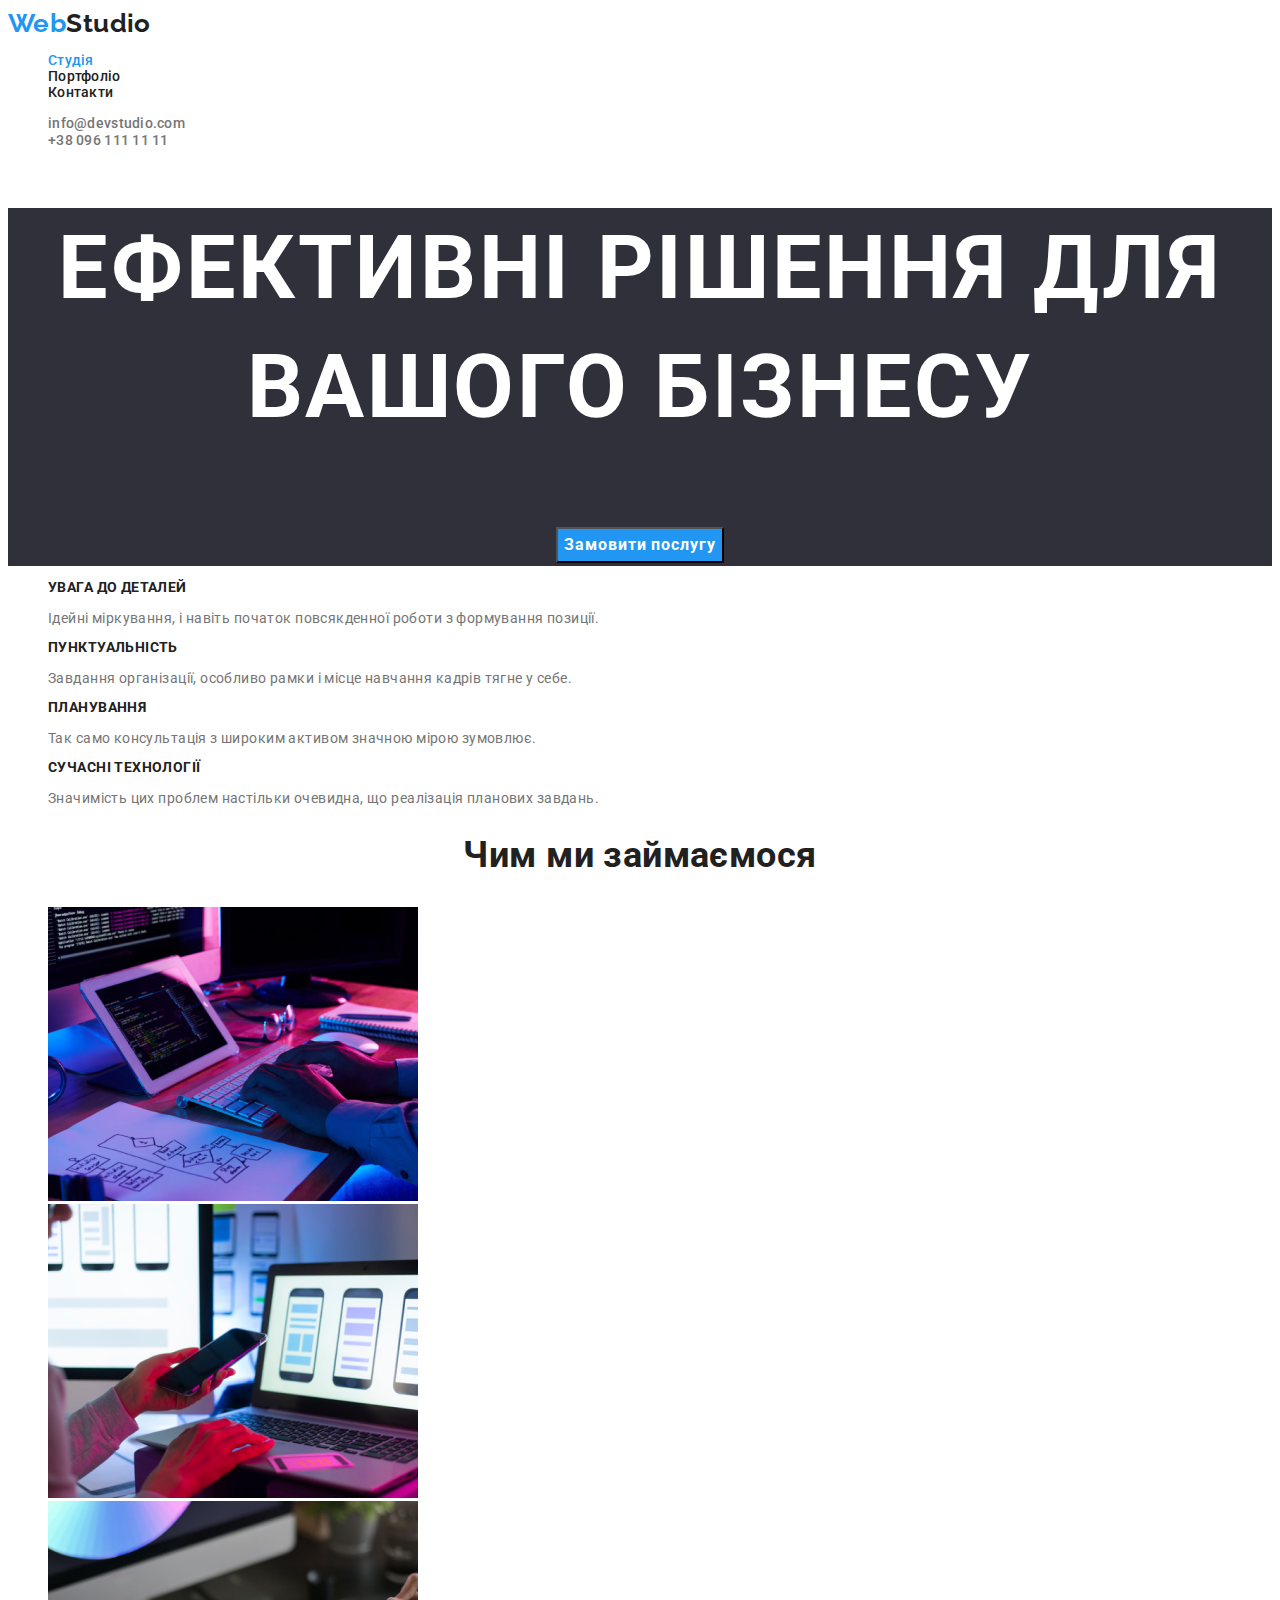
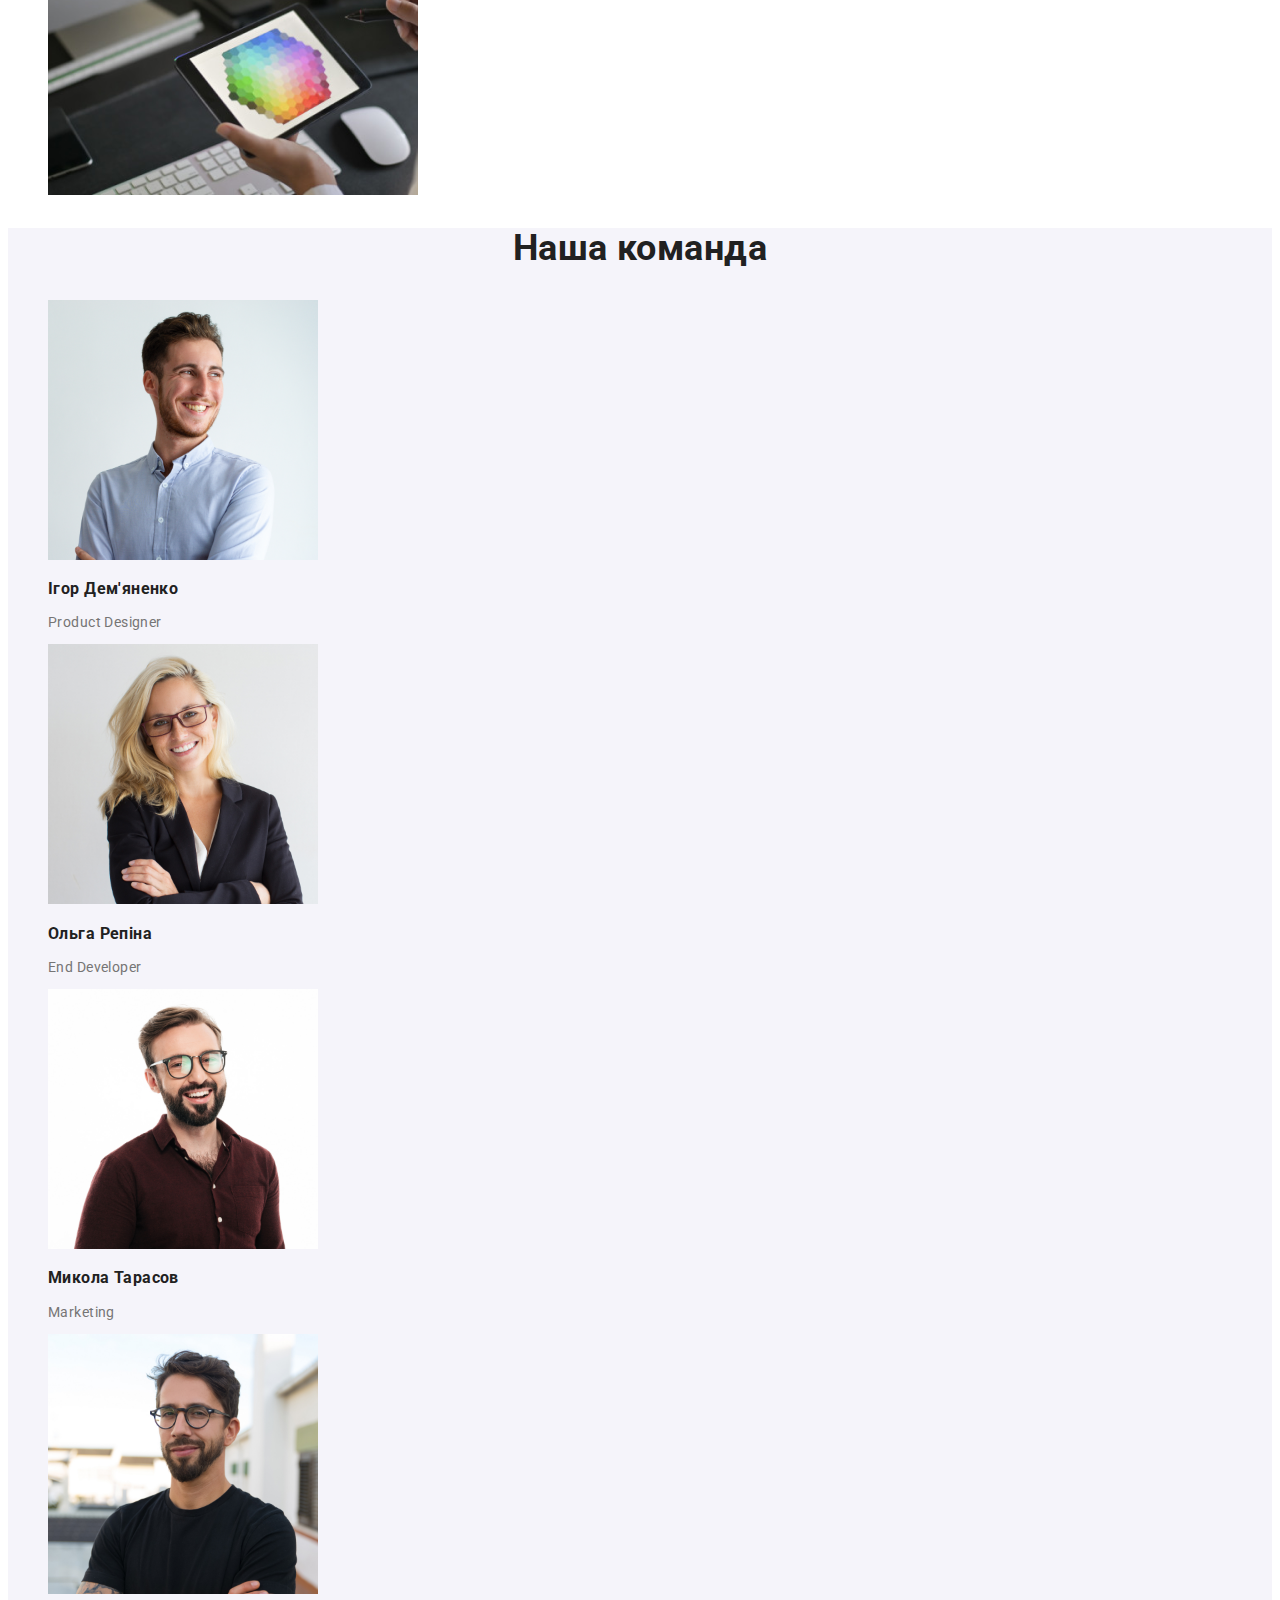
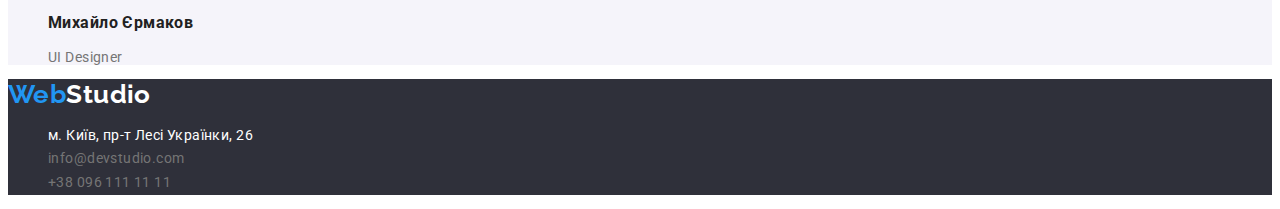
==== index.html @ 8b9822e3 "Основа ДЗ" ====
<!DOCTYPE html>
<html lang="uk">
<head>
    <meta charset="UTF-8">
    <meta http-equiv="X-UA-Compatible" content="IE=edge">
    <meta name="viewport" content="width=device-width, initial-scale=1.0">
    <title>Сайт веб студії</title>
    <link href="https://fonts.googleapis.com/css2?family=Raleway:wght@700&family=Roboto:wght@400;500;700;900&display=swap" rel="stylesheet">
    <link rel="stylesheet" href="./css/styles.css">
</head>

<body>
    <!-- Шапка -->
    <header class ="">
      <nav>   
        <a href="" class="logo">Web<span class="logo-black">Studio</span></a>
     
        <ul class ="site-nav list"> 
          <li><a href = "" class="link current">Студія</a></li>
          <li><a href = "./portfolio.html" class="link">Портфоліо</a></li>
          <li><a href = "" class="link">Контакти</a></li>
        </ul>
      </nav> 
      <ul class ="list">    
        <li><a class="adress-header" href="mailto:info@devstudio.com">info@devstudio.com</a></li> 
        <li><a class="adress-header" href="tel:+380961111111">+38 096 111 11 11</a></li>
      </ul> 
    </header>
    <!-- Банер  -->
  <main>
    <section class="hero">
    <h1>Ефективні рішення для вашого бізнесу</h1>
    <button type="button" class="hero-button primary">Замовити послугу</button>
    </section> 
  
   <!-- Основна частина  -->
   <section class="section">
    <ul class ="list">
    <li><h2>Увага до деталей</h2>
    <p>Ідейні міркування, і навіть початок повсякденної роботи з формування позиції.</p>
    </li>
    <li><h2>Пунктуальність</h2>
    <p>Завдання організації, особливо рамки і місце навчання кадрів тягне у себе.</p>
    </li>
    <li><h2>Планування</h2>
    <p>Так само консультація з широким активом значною мірою зумовлює.</p>
    </li>
    <li><h2>Сучасні технології</h2>
    <p>Значимість цих проблем настільки очевидна, що реалізація планових завдань.</p>
    </li>
    </ul>
   </section>
   <!-- Чим займаємося -->
    <section class="section">
    <h2 class="title-style">Чим ми займаємося</h2>
    <ul class ="list">
        <li><img src="images/box-1.png" alt="дизайн сайтів" width="370"></li>
        <li><img src="images/box-2.png" alt="розробка сайту" width="370"></li>
        <li><img src="images/box-3.png" alt="створення сайту" width="370"></li>
    </ul>
   </section>
   <!-- Наша команда -->
   <section class="section-team">
    <h2 class="title-style">Наша команда</h2>
    <ul class ="list">
        <li><img src="images/img-1.jpg" alt="Ігор Дем'яненко Product Designer" width="270"><h3>Ігор Дем'яненко</h3> <p>Product Designer</p></li>
        <li><img src="images/img-2.jpg" alt="Ольга Репіна Front End Developer" width="270"><h3>Ольга Репіна</h3> <p>End Developer</p></li>
        <li><img src="images/img-3.jpg" alt="Микола Тарасов Marketing" width="270"><h3>Микола Тарасов</h3> <p>Marketing</p></li>
        <li><img src="images/img.jpg" alt="Михайло Єрмаков UI Designer" width="270"><h3>Михайло Єрмаков</h3><p>UI Designer</p></li>
    </ul>
   </section>
  </main>
   <!-- Футер -->
   <footer class="footer">
    
    <a href="" class="logo">Web<span class="logo-white">Studio</span></a>
    <address>   
    <ul class ="list">
      <li><a class="map" href="https://goo.gl/maps/CK46GkGWywx9CYvd6">м. Київ, пр-т Лесі Українки, 26</a></li>
      <li><a class="adress" href ="info@devstudio.com"> info@devstudio.com</a></li>
      <li><a class="adress" href="tel: +38 096 111 11 11">+38 096 111 11 11</a></li>
    </ul>
    </address>
</footer>
</body>
</html>
---- css/styles.css ----
:root{
    --primary-text-color:  #757575;
    --title-text-color:#212121;
    --accent-color:#2196F3;
    --bgrd-color:#fff;
    --footer-bgrd: #2F303A;

}
h2, h3, h4, h5, h6{
    color:var(--title-text-color);
}

body{
    background-color: var(--bgrd-color);
    color:var(--primary-text-color);
    font-family: 'Roboto', sans-serif;
    letter-spacing: 0.03em;
    font-size: 14px;
    font-weight: 400;
    
    
}
.logo{
    font-family: 'Raleway', sans-serif;
    font-weight: 700;
    font-size: 26px;
    line-height: 1.19;
    color:var(--accent-color);
    text-decoration: none;
}
.logo > .logo-black{
    color:var(--title-text-color);
}
.site-nav{
    font-style: normal;
    font-weight: 500;
    line-height: 1.14;
    letter-spacing: 0.02em;
}
.site-nav .link.current{
    color: var(--accent-color);
}
.adress-header{
    text-decoration: none;
    font-weight: 500;
    line-height: 1.14;
    letter-spacing: 0.02em;

    color: var(--primary-text-color);
}
/* Банер */
.hero{
    background-color: var(--footer-bgrd);
    color: var(--bgrd-color);
    font-weight: 900;
    font-size: 44px;
    line-height: 1.36;
    text-align: center;
    letter-spacing: 0.06em;
    text-transform: uppercase;
    
}
/* Кнопка банера */
.hero-button{
    font-weight: 700;
    font-family: inherit;
    font-size: 16px;
    line-height: 1.88;
    letter-spacing: 0.06em;
    color: var(--bgrd-color);
    background: var(--accent-color);
    
}

li>h2 {
    font-weight: 700;
    font-size: 14px;
    line-height: 1.14;
    text-transform: uppercase;
    color:var(--title-text-color);
}

.title-style{
    font-weight: 700;
    font-size: 36px;
    line-height: 1.16;
    text-align: center;
    color: var(--title-text-color);
}
.list>h3{
    
    font-weight: 500;
    font-size: 16px;
    line-height: 1.18;
    text-align: center;
    color:var(--title-text-color);
}
.list>.p{
    font-size: 16px;
    line-height: 1.18;
    text-align: center;
    
    
}
a>p{
    color:var(--primary-text-color);
}

.section-team{
    background-color: #F5F4FA;
}
/* Футер */
.footer{
 background-color: var(--footer-bgrd);
 
}
.logo-white{
    color:var(--bgrd-color);
}
/* Прибрані крапки у списках */
.list{
    list-style: none;
}

.button, .hero-button{
    cursor:pointer;
    font-family: inherit;
}

.button{
    font-weight: 500;
    font-size: 16px;
    line-height: 1.62;
    text-align: center;

    color: var(--title-text-color);
}

.secondary:hover, .secondary:focus{
   color:var(--bgrd-color);
   background-color: var(--accent-color);
}

.link{
    color:var(--title-text-color);
    text-decoration: none;
    font-weight: 500;
   
    line-height: 1.14;
    letter-spacing: 0.02em;
}
.link:hover,.link:focus, .adress-header:hover, .adress-header:focus 
{
    color:var(--accent-color);
}

.adress{
    color:var(--primary-text-color);
    text-decoration: none;
    font-style: normal;
    line-height: 1.71; 
    
}
.adress:hover,.link:focus{
    color:var(--accent-color);
}
.map{
    font-style: normal;
    text-decoration: none;
    line-height: 1.71;
    color: var(--bgrd-color);
}
.hidden{
    display: none;
}

.map{
    color:var(--bgrd-color);
}
a{
    text-decoration: none;
}
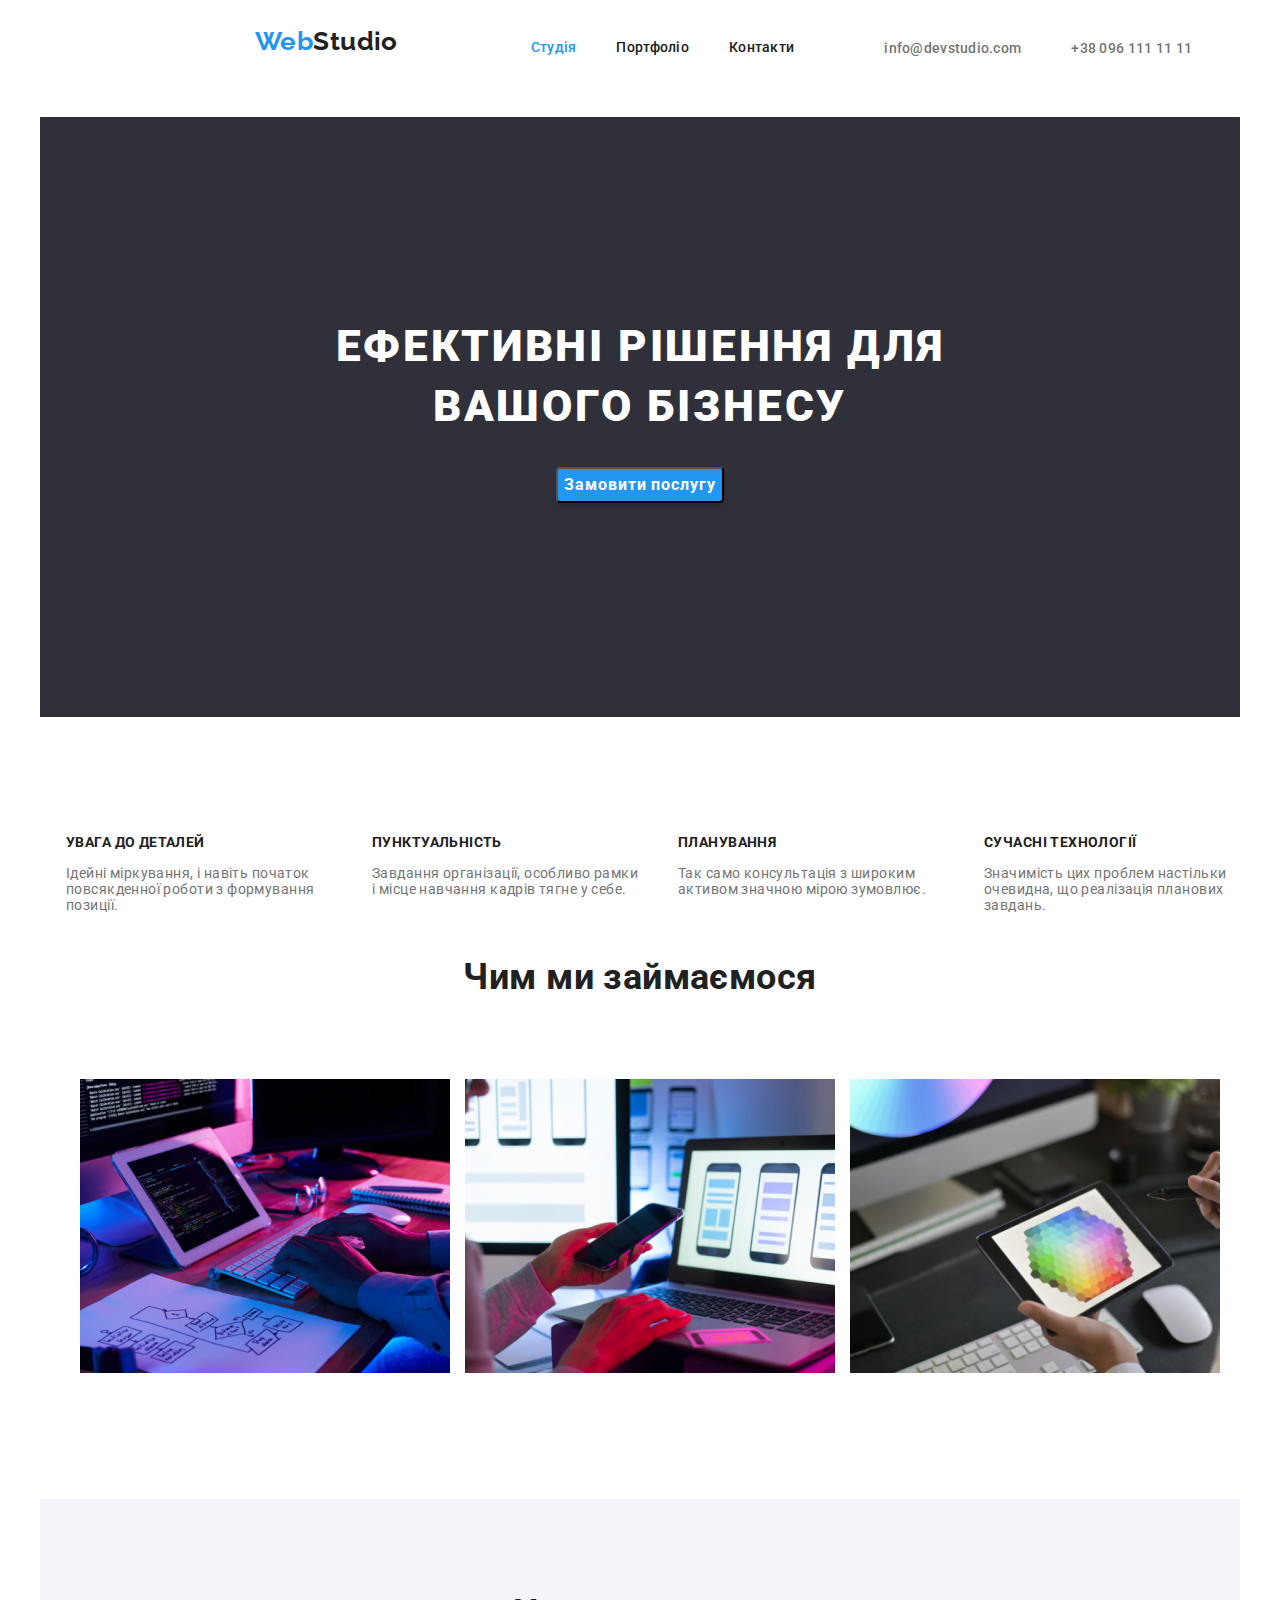
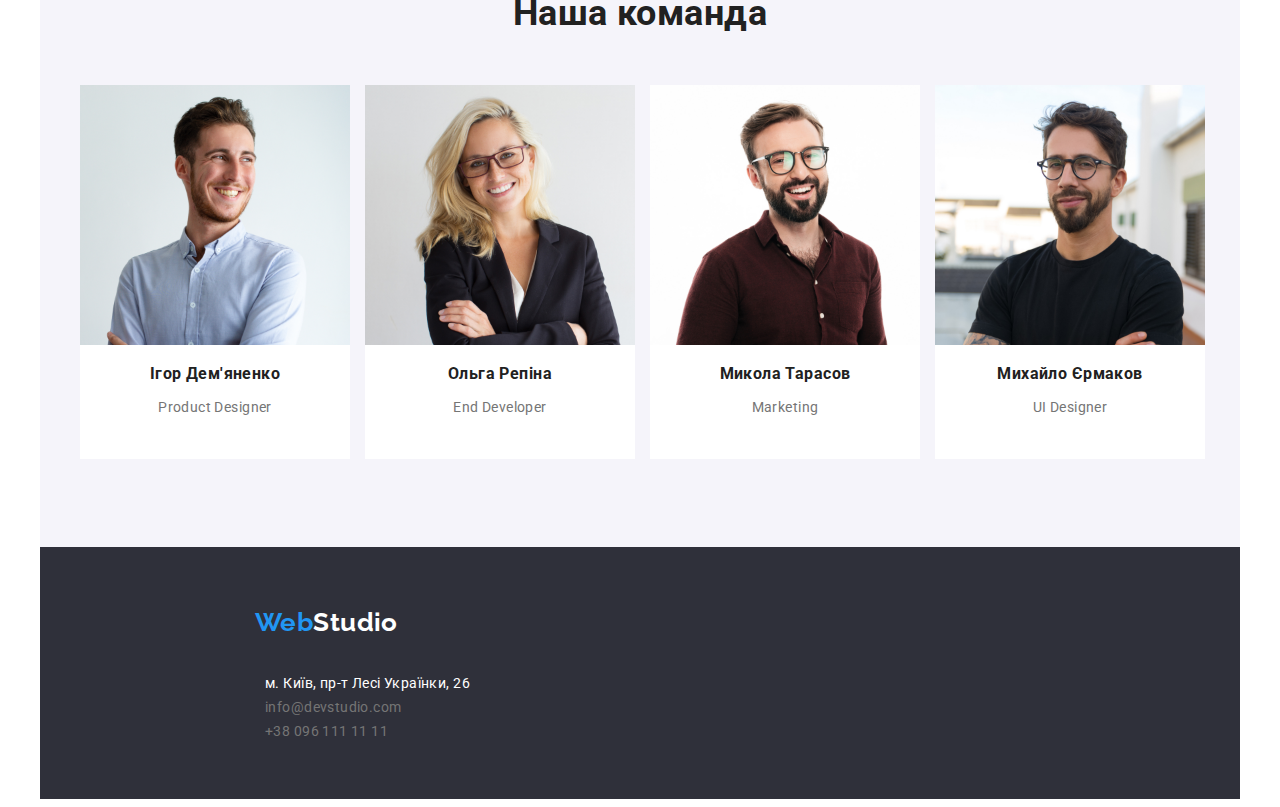
==== commit 47d0f2ff: "ДЗ перший варіант" ====
--- a/index.html
+++ b/index.html
@@ -6,82 +6,85 @@
     <meta name="viewport" content="width=device-width, initial-scale=1.0">
     <title>Сайт веб студії</title>
     <link href="https://fonts.googleapis.com/css2?family=Raleway:wght@700&family=Roboto:wght@400;500;700;900&display=swap" rel="stylesheet">
+    <link href="https://cdnjs.cloudflare.com/ajax/libs/modern-normalize/1.1.0/modern-normalize.min.css">
     <link rel="stylesheet" href="./css/styles.css">
 </head>
 
-<body>
+<body class="container">
     <!-- Шапка -->
-    <header class ="">
-      <nav>   
-        <a href="" class="logo">Web<span class="logo-black">Studio</span></a>
+    <div class="center">
+     <header class="header">
+       <nav class="menu">   
+        <a  href="" class="logo">Web<span class="logo-black">Studio</span></a>
      
         <ul class ="site-nav list"> 
-          <li><a href = "" class="link current">Студія</a></li>
-          <li><a href = "./portfolio.html" class="link">Портфоліо</a></li>
-          <li><a href = "" class="link">Контакти</a></li>
+          <li class="item"><a href = "" class="link current">Студія</a></li>
+          <li class="item"><a href = "./portfolio.html" class="link">Портфоліо</a></li>
+          <li class="item"><a href = "" class="link">Контакти</a></li>
         </ul>
       </nav> 
-      <ul class ="list">    
-        <li><a class="adress-header" href="mailto:info@devstudio.com">info@devstudio.com</a></li> 
-        <li><a class="adress-header" href="tel:+380961111111">+38 096 111 11 11</a></li>
+      <ul class ="list menu">    
+        <li class="menu-item"><a class="adress-header" href="mailto:info@devstudio.com">info@devstudio.com</a></li> 
+        <li class="menu-item"><a class="adress-header" href="tel:+380961111111">+38 096 111 11 11</a></li>
       </ul> 
-    </header>
+      </header>
+   </div>
     <!-- Банер  -->
   <main>
-    <section class="hero">
-    <h1>Ефективні рішення для вашого бізнесу</h1>
+    <div class="center"> <section class="hero">
+    <h1 class="hero-title">Ефективні рішення для <br>вашого бізнесу</h1>
     <button type="button" class="hero-button primary">Замовити послугу</button>
-    </section> 
+    </section> </div>
   
    <!-- Основна частина  -->
-   <section class="section">
+   <div class="center"></div><section class="section">
     <ul class ="list">
-    <li><h2>Увага до деталей</h2>
+    <li class="content-box-1"><h2>Увага до деталей</h2>
     <p>Ідейні міркування, і навіть початок повсякденної роботи з формування позиції.</p>
     </li>
-    <li><h2>Пунктуальність</h2>
+    <li class="content-box-1"><h2>Пунктуальність</h2>
     <p>Завдання організації, особливо рамки і місце навчання кадрів тягне у себе.</p>
     </li>
-    <li><h2>Планування</h2>
+    <li class="content-box-1"><h2>Планування</h2>
     <p>Так само консультація з широким активом значною мірою зумовлює.</p>
     </li>
-    <li><h2>Сучасні технології</h2>
+    <li class="content-box-1"><h2>Сучасні технології</h2>
     <p>Значимість цих проблем настільки очевидна, що реалізація планових завдань.</p>
     </li>
     </ul>
-   </section>
+   </section></div>
    <!-- Чим займаємося -->
-    <section class="section">
+   <div class="center"><section class="section">
     <h2 class="title-style">Чим ми займаємося</h2>
     <ul class ="list">
-        <li><img src="images/box-1.png" alt="дизайн сайтів" width="370"></li>
-        <li><img src="images/box-2.png" alt="розробка сайту" width="370"></li>
-        <li><img src="images/box-3.png" alt="створення сайту" width="370"></li>
+        <li class="content-box-2"><img src="images/box-1.png" alt="дизайн сайтів" width="370"></li>
+        <li class="content-box-2"><img src="images/box-2.png" alt="розробка сайту" width="370"></li>
+        <li class="content-box-2"><img src="images/box-3.png" alt="створення сайту" width="370"></li>
     </ul>
-   </section>
+   </section></div>
    <!-- Наша команда -->
-   <section class="section-team">
-    <h2 class="title-style">Наша команда</h2>
+   <div class="center"><section class="section-team">
+    <h2 class="title-style team">Наша команда</h2>
     <ul class ="list">
-        <li><img src="images/img-1.jpg" alt="Ігор Дем'яненко Product Designer" width="270"><h3>Ігор Дем'яненко</h3> <p>Product Designer</p></li>
-        <li><img src="images/img-2.jpg" alt="Ольга Репіна Front End Developer" width="270"><h3>Ольга Репіна</h3> <p>End Developer</p></li>
-        <li><img src="images/img-3.jpg" alt="Микола Тарасов Marketing" width="270"><h3>Микола Тарасов</h3> <p>Marketing</p></li>
-        <li><img src="images/img.jpg" alt="Михайло Єрмаков UI Designer" width="270"><h3>Михайло Єрмаков</h3><p>UI Designer</p></li>
+        <li class="content-box-3"><img src="images/img-1.jpg" alt="Ігор Дем'яненко Product Designer" width="270"><h3>Ігор Дем'яненко</h3> <p>Product Designer</p></li>
+        <li class="content-box-3"><img src="images/img-2.jpg" alt="Ольга Репіна Front End Developer" width="270"><h3>Ольга Репіна</h3> <p>End Developer</p></li>
+        <li class="content-box-3"><img src="images/img-3.jpg" alt="Микола Тарасов Marketing" width="270"><h3>Микола Тарасов</h3> <p>Marketing</p></li>
+        <li class="content-box-3"><img src="images/img.jpg" alt="Михайло Єрмаков UI Designer" width="270"><h3>Михайло Єрмаков</h3><p>UI Designer</p></li>
     </ul>
-   </section>
+   </section></div>
   </main>
    <!-- Футер -->
-   <footer class="footer">
+   <div class="center"><footer class="footer">
     
-    <a href="" class="logo">Web<span class="logo-white">Studio</span></a>
+    <a href="" class="logo-footer">Web<span class="logo-white">Studio</span></a>
     <address>   
-    <ul class ="list">
-      <li><a class="map" href="https://goo.gl/maps/CK46GkGWywx9CYvd6">м. Київ, пр-т Лесі Українки, 26</a></li>
-      <li><a class="adress" href ="info@devstudio.com"> info@devstudio.com</a></li>
-      <li><a class="adress" href="tel: +38 096 111 11 11">+38 096 111 11 11</a></li>
+    <ul class="list column">
+      <li class ="list-item"><a class="map" href="https://goo.gl/maps/CK46GkGWywx9CYvd6">м. Київ, пр-т Лесі Українки, 26</a></li>
+      <li class ="list-item"><a class="adress" href ="info@devstudio.com"> info@devstudio.com</a></li>
+      <li class ="list-item"><a class="adress" href="tel: +38 096 111 11 11">+38 096 111 11 11</a></li>
     </ul>
     </address>
-</footer>
+</footer></div>
 </body>
 </html>
 
--- a/css/styles.css
+++ b/css/styles.css
@@ -9,6 +9,9 @@
 h2, h3, h4, h5, h6{
     color:var(--title-text-color);
 }
+.img{
+    display: block;
+}
 
 body{
     background-color: var(--bgrd-color);
@@ -16,49 +19,97 @@
     font-family: 'Roboto', sans-serif;
     letter-spacing: 0.03em;
     font-size: 14px;
-    font-weight: 400;
-    
+    font-weight: 400;   
+    
+}
+
+.center{
+    width: 1200px;
+    padding-right: 15px;
+    padding-left: 15px;
+    margin: auto;
+}
+
+.header{
+    display: flex;
+    flex-direction: row;
+    align-items: center;
+    height: 80px;
+    
+}
+.menu{
+    display: flex;
+    
+}
+.menu .menu-item{
+    margin-left:50px;
+    padding-top: 24px;
+    padding-bottom: 24px;
     
 }
 .logo{
+    display: flex;
     font-family: 'Raleway', sans-serif;
     font-weight: 700;
     font-size: 26px;
     line-height: 1.19;
     color:var(--accent-color);
     text-decoration: none;
+    margin-right: 93px;
+    padding-top: 24px;
+    padding-bottom: 24px;
+    margin-left:215px;
 }
 .logo > .logo-black{
     color:var(--title-text-color);
+    
 }
 .site-nav{
+    display: flex;
     font-style: normal;
     font-weight: 500;
     line-height: 1.14;
     letter-spacing: 0.02em;
-}
+    padding-top: 24px;
+    padding-bottom: 24px;
+
+}
+.site-nav .item {
+    margin-right: 40px;
+    display: block;
+}
+.site-nav .item:last-child{
+    margin-right: 0;
+}
+
 .site-nav .link.current{
     color: var(--accent-color);
 }
+
 .adress-header{
+    
     text-decoration: none;
     font-weight: 500;
     line-height: 1.14;
     letter-spacing: 0.02em;
-
     color: var(--primary-text-color);
 }
 /* Банер */
 .hero{
     background-color: var(--footer-bgrd);
+    text-align: center;
+    height: 600px;
+    
+}
+.hero-title{
     color: var(--bgrd-color);
     font-weight: 900;
     font-size: 44px;
     line-height: 1.36;
-    text-align: center;
     letter-spacing: 0.06em;
     text-transform: uppercase;
-    
+    padding-top: 200px;
+
 }
 /* Кнопка банера */
 .hero-button{
@@ -69,7 +120,36 @@
     letter-spacing: 0.06em;
     color: var(--bgrd-color);
     background: var(--accent-color);
-    
+    border-radius: 4px;
+    box-shadow: 0px 4px 4px rgba(0, 0, 0, 0.15);
+   
+}
+
+
+.content-box-1{
+    align-items: center;
+    width: 270px;
+    margin-right:auto;
+    margin-left: auto;
+    padding-top: 94px;
+    
+}
+.content-box-2{
+    margin-right: 15px;
+    margin-top: 50px;
+    padding-bottom: 93px;
+}
+.content-box-3{
+    width: 270px;
+    padding-bottom: 30px;
+    margin-right: 15px;
+    align-items: center; 
+    background-color: #fff;
+    text-align: center;  
+}
+.team{
+    padding-top: 94px;
+    margin-bottom: 50px;
 }
 
 li>h2 {
@@ -78,6 +158,7 @@
     line-height: 1.14;
     text-transform: uppercase;
     color:var(--title-text-color);
+    margin-top: 10px;
 }
 
 .title-style{
@@ -95,12 +176,11 @@
     text-align: center;
     color:var(--title-text-color);
 }
+
 .list>.p{
     font-size: 16px;
     line-height: 1.18;
     text-align: center;
-    
-    
 }
 a>p{
     color:var(--primary-text-color);
@@ -108,18 +188,34 @@
 
 .section-team{
     background-color: #F5F4FA;
+    height: 648px;
 }
 /* Футер */
+
 .footer{
  background-color: var(--footer-bgrd);
+ height: 252px;
  
 }
-.logo-white{
+.logo-footer{
+    display: flex;
+    font-family: 'Raleway', sans-serif;
+    font-weight: 700;
+    font-size: 26px;
+    line-height: 1.19;
+    color:var(--accent-color);
+    text-decoration: none;
+    margin-left: 215px;
+    padding-top: 60px;
+    padding-bottom: 20px;
+}
+    .logo-white{
     color:var(--bgrd-color);
 }
 /* Прибрані крапки у списках */
 .list{
     list-style: none;
+    display: flex;
 }
 
 .button, .hero-button{
@@ -132,6 +228,8 @@
     font-size: 16px;
     line-height: 1.62;
     text-align: center;
+    background: #F5F4FA;
+    border-radius: 4px;
 
     color: var(--title-text-color);
 }
@@ -139,15 +237,17 @@
 .secondary:hover, .secondary:focus{
    color:var(--bgrd-color);
    background-color: var(--accent-color);
+   
 }
 
 .link{
     color:var(--title-text-color);
     text-decoration: none;
     font-weight: 500;
-   
     line-height: 1.14;
     letter-spacing: 0.02em;
+    padding-top: 32px;
+    padding-bottom: 32px;
 }
 .link:hover,.link:focus, .adress-header:hover, .adress-header:focus 
 {
@@ -158,17 +258,22 @@
     color:var(--primary-text-color);
     text-decoration: none;
     font-style: normal;
-    line-height: 1.71; 
+    line-height: 1.71;
+    padding-bottom: 9px; 
     
 }
 .adress:hover,.link:focus{
     color:var(--accent-color);
 }
+.adress-list{
+    text-decoration: none;
+}
 .map{
     font-style: normal;
     text-decoration: none;
     line-height: 1.71;
     color: var(--bgrd-color);
+    padding-bottom: 9px;
 }
 .hidden{
     display: none;
@@ -179,4 +284,41 @@
 }
 a{
     text-decoration: none;
-}
+    
+}
+.column{
+    flex-direction: column;
+    margin-left:215px;
+}
+.list-item{
+    margin-left: -30px;
+}
+/* Портфоліо */
+
+.list-b{
+    list-style: none;
+    display: flex;
+    align-items: center;
+    padding-top: 94px;
+    padding-bottom: 50px;
+    justify-content: center;
+    
+}
+
+.list-button{
+    margin-right: 8px;
+   
+      
+}
+.list-content{
+    height: 1360px;
+    width: 1170px;
+    display:flex;
+    flex-wrap: wrap;
+    flex-basis: calc(100% / 3);
+    gap: 30px;
+}
+.list-content>.content-list{
+    
+    list-style: none;
+}
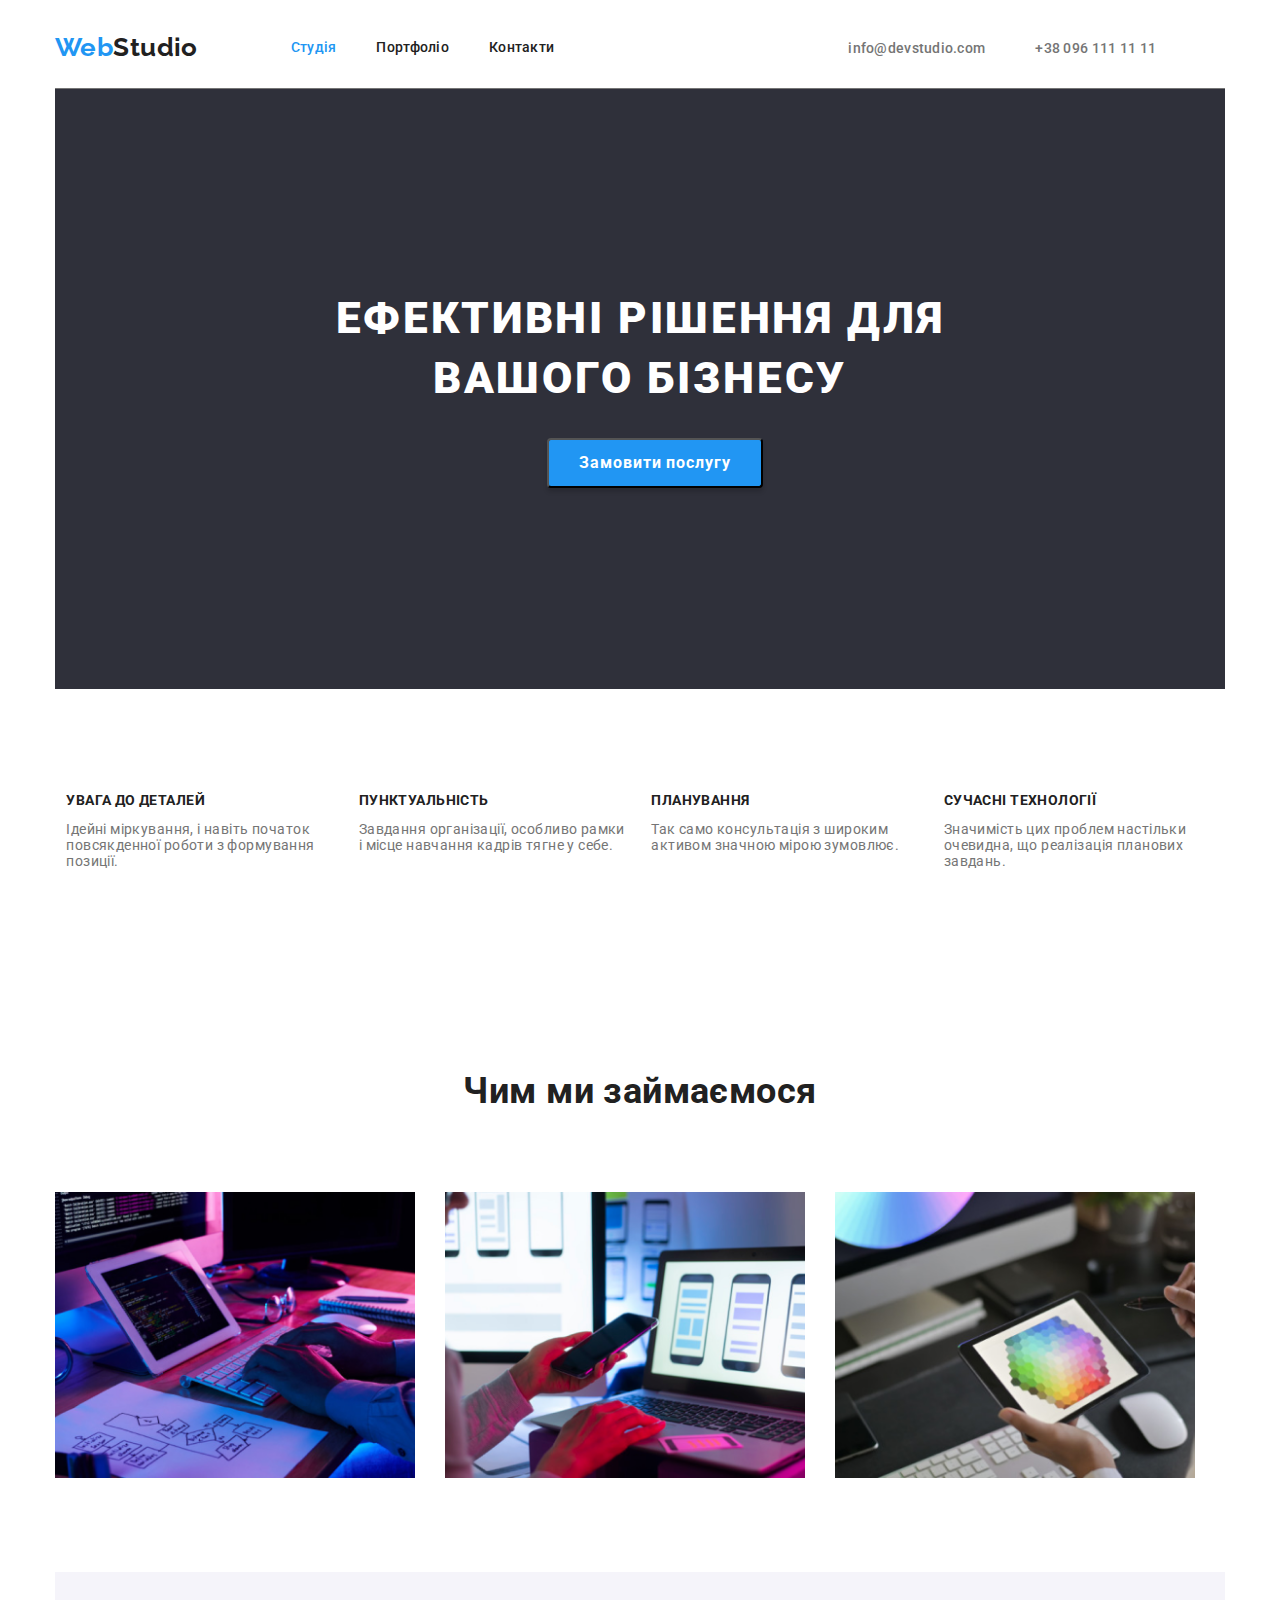
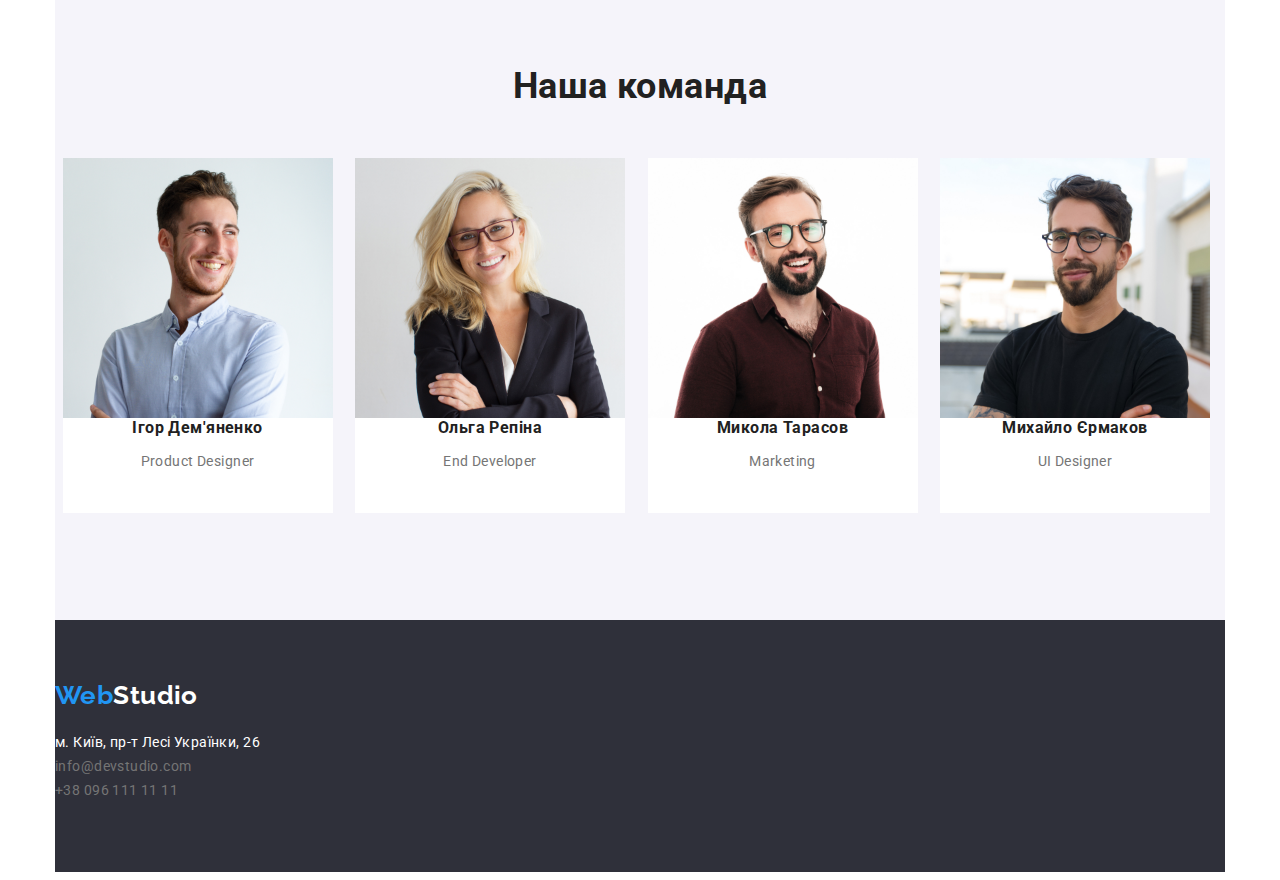
==== commit 939daa6f: "дз 3 правки 1" ====
--- a/index.html
+++ b/index.html
@@ -31,13 +31,16 @@
    </div>
     <!-- Банер  -->
   <main>
-    <div class="center"> <section class="hero">
-    <h1 class="hero-title">Ефективні рішення для <br>вашого бізнесу</h1>
-    <button type="button" class="hero-button primary">Замовити послугу</button>
-    </section> </div>
+    <div class="center"> 
+      <section class="hero">
+      <h1 class="hero-title">Ефективні рішення для <br>вашого бізнесу</h1>
+      <div class="center"><button type="button" class="hero-button">Замовити послугу</button></div>
+      </section> 
+  </div>
   
    <!-- Основна частина  -->
-   <div class="center"></div><section class="section">
+   <div class="center">
+    <section class="section">
     <ul class ="list">
     <li class="content-box-1"><h2>Увага до деталей</h2>
     <p>Ідейні міркування, і навіть початок повсякденної роботи з формування позиції.</p>
@@ -52,18 +55,22 @@
     <p>Значимість цих проблем настільки очевидна, що реалізація планових завдань.</p>
     </li>
     </ul>
-   </section></div>
+   </section>
+  </div>
    <!-- Чим займаємося -->
-   <div class="center"><section class="section">
+   <div class="center">
+    <section class="section">
     <h2 class="title-style">Чим ми займаємося</h2>
     <ul class ="list">
         <li class="content-box-2"><img src="images/box-1.png" alt="дизайн сайтів" width="370"></li>
         <li class="content-box-2"><img src="images/box-2.png" alt="розробка сайту" width="370"></li>
         <li class="content-box-2"><img src="images/box-3.png" alt="створення сайту" width="370"></li>
     </ul>
-   </section></div>
+   </section>
+  </div>
    <!-- Наша команда -->
-   <div class="center"><section class="section-team">
+  <div class="center">
+    <section class="section-team">
     <h2 class="title-style team">Наша команда</h2>
     <ul class ="list">
         <li class="content-box-3"><img src="images/img-1.jpg" alt="Ігор Дем'яненко Product Designer" width="270"><h3>Ігор Дем'яненко</h3> <p>Product Designer</p></li>
@@ -71,10 +78,12 @@
         <li class="content-box-3"><img src="images/img-3.jpg" alt="Микола Тарасов Marketing" width="270"><h3>Микола Тарасов</h3> <p>Marketing</p></li>
         <li class="content-box-3"><img src="images/img.jpg" alt="Михайло Єрмаков UI Designer" width="270"><h3>Михайло Єрмаков</h3><p>UI Designer</p></li>
     </ul>
-   </section></div>
+   </section>
+  </div>
   </main>
    <!-- Футер -->
-   <div class="center"><footer class="footer">
+  <div class="center">
+    <footer class="footer">
     
     <a href="" class="logo-footer">Web<span class="logo-white">Studio</span></a>
     <address>   
@@ -84,7 +93,8 @@
       <li class ="list-item"><a class="adress" href="tel: +38 096 111 11 11">+38 096 111 11 11</a></li>
     </ul>
     </address>
-</footer></div>
+    </footer>
+  </div>
 </body>
 </html>
 
--- a/css/styles.css
+++ b/css/styles.css
@@ -9,8 +9,37 @@
 h2, h3, h4, h5, h6{
     color:var(--title-text-color);
 }
-.img{
-    display: block;
+html {
+	box-sizing: border-box;
+}
+
+*,
+*::after,
+*::before {
+	box-sizing: inherit;
+}
+
+h1,
+h2,
+h3,
+h4,
+h5,
+h6,
+p {
+	margin-top: 0;
+}
+
+img {
+	display: block;
+	max-width: 100%;
+	height: auto;
+}
+
+
+.list {
+	list-style: none;
+	padding-left: 0;
+	margin: 0;
 }
 
 body{
@@ -27,15 +56,15 @@
     width: 1200px;
     padding-right: 15px;
     padding-left: 15px;
-    margin: auto;
+    margin-right: auto;
+    margin-left: auto;
 }
 
 .header{
     display: flex;
-    flex-direction: row;
-    align-items: center;
-    height: 80px;
-    
+    align-items: center;
+    border-bottom: #757575 1px solid;
+       
 }
 .menu{
     display: flex;
@@ -58,7 +87,7 @@
     margin-right: 93px;
     padding-top: 24px;
     padding-bottom: 24px;
-    margin-left:215px;
+
 }
 .logo > .logo-black{
     color:var(--title-text-color);
@@ -70,8 +99,10 @@
     font-weight: 500;
     line-height: 1.14;
     letter-spacing: 0.02em;
-    padding-top: 24px;
-    padding-bottom: 24px;
+    padding-top: 32px;
+    padding-bottom: 32px;
+    margin-right: 244px;
+    
 
 }
 .site-nav .item {
@@ -87,7 +118,7 @@
 }
 
 .adress-header{
-    
+    margin-left: auto;
     text-decoration: none;
     font-weight: 500;
     line-height: 1.14;
@@ -99,6 +130,10 @@
     background-color: var(--footer-bgrd);
     text-align: center;
     height: 600px;
+    padding-bottom: 200px;
+    align-items: center;
+    background-size: cover;
+
     
 }
 .hero-title{
@@ -122,7 +157,16 @@
     background: var(--accent-color);
     border-radius: 4px;
     box-shadow: 0px 4px 4px rgba(0, 0, 0, 0.15);
-   
+    display: flex;
+    justify-content: center;
+    align-items: center;
+    width: 216px;
+    height: 50px;
+    margin-left: 477px;  
+}
+.section{
+    padding-top: 94px;
+    padding-bottom: 94px;
 }
 
 
@@ -130,26 +174,26 @@
     align-items: center;
     width: 270px;
     margin-right:auto;
-    margin-left: auto;
-    padding-top: 94px;
+    margin-left:auto;  
     
 }
 .content-box-2{
-    margin-right: 15px;
+    margin-right:30px;
     margin-top: 50px;
-    padding-bottom: 93px;
+
 }
 .content-box-3{
     width: 270px;
     padding-bottom: 30px;
     margin-right: 15px;
+    margin-left: auto;
     align-items: center; 
     background-color: #fff;
     text-align: center;  
 }
 .team{
-    padding-top: 94px;
     margin-bottom: 50px;
+    
 }
 
 li>h2 {
@@ -189,12 +233,16 @@
 .section-team{
     background-color: #F5F4FA;
     height: 648px;
+    padding-top: 94px;
+    padding-bottom: 94px;
+    background-size: cover;
 }
 /* Футер */
 
 .footer{
  background-color: var(--footer-bgrd);
  height: 252px;
+ width: cover;
  
 }
 .logo-footer{
@@ -205,7 +253,6 @@
     line-height: 1.19;
     color:var(--accent-color);
     text-decoration: none;
-    margin-left: 215px;
     padding-top: 60px;
     padding-bottom: 20px;
 }
@@ -288,11 +335,9 @@
 }
 .column{
     flex-direction: column;
-    margin-left:215px;
-}
-.list-item{
-    margin-left: -30px;
-}
+    
+}
+
 /* Портфоліо */
 
 .list-b{
@@ -311,14 +356,14 @@
       
 }
 .list-content{
-    height: 1360px;
-    width: 1170px;
     display:flex;
     flex-wrap: wrap;
+   
+    
+}
+.list-content>.content-list{
+    
+    list-style: none;
     flex-basis: calc(100% / 3);
     gap: 30px;
 }
-.list-content>.content-list{
-    
-    list-style: none;
-}
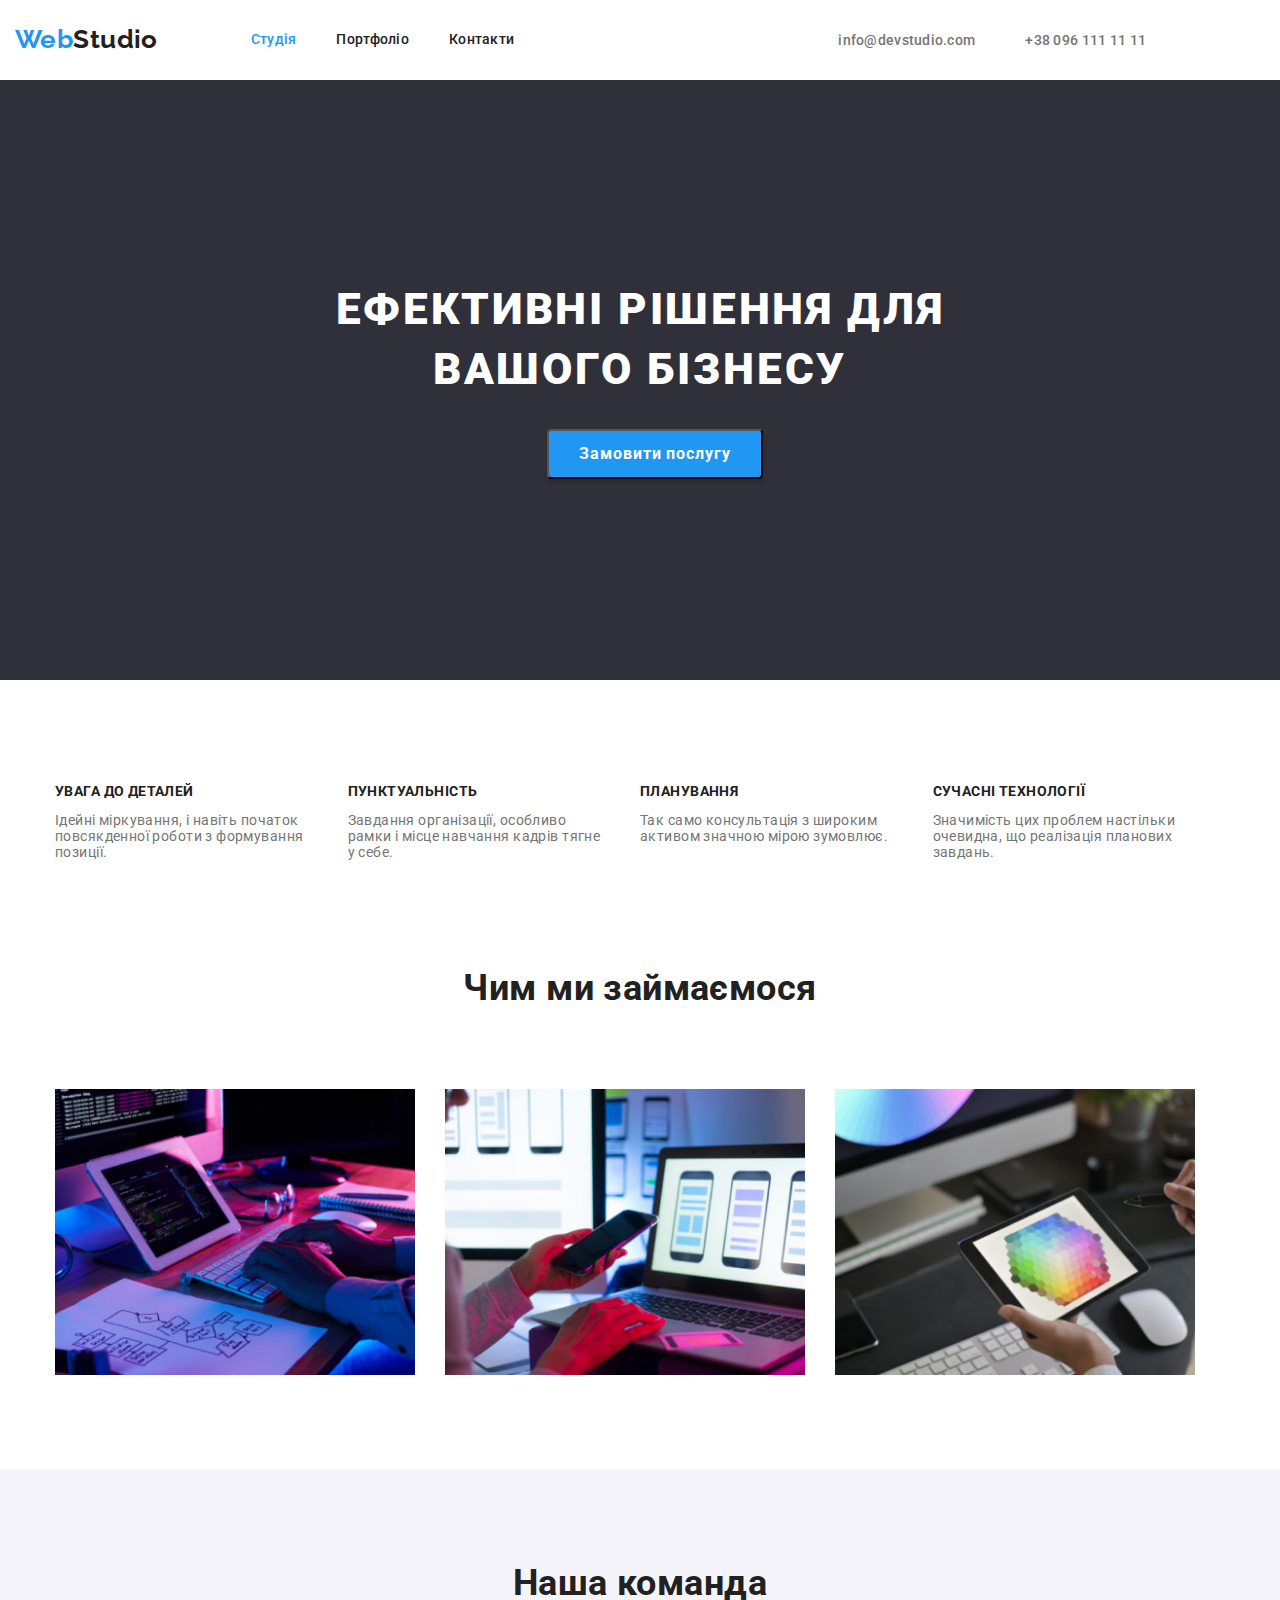
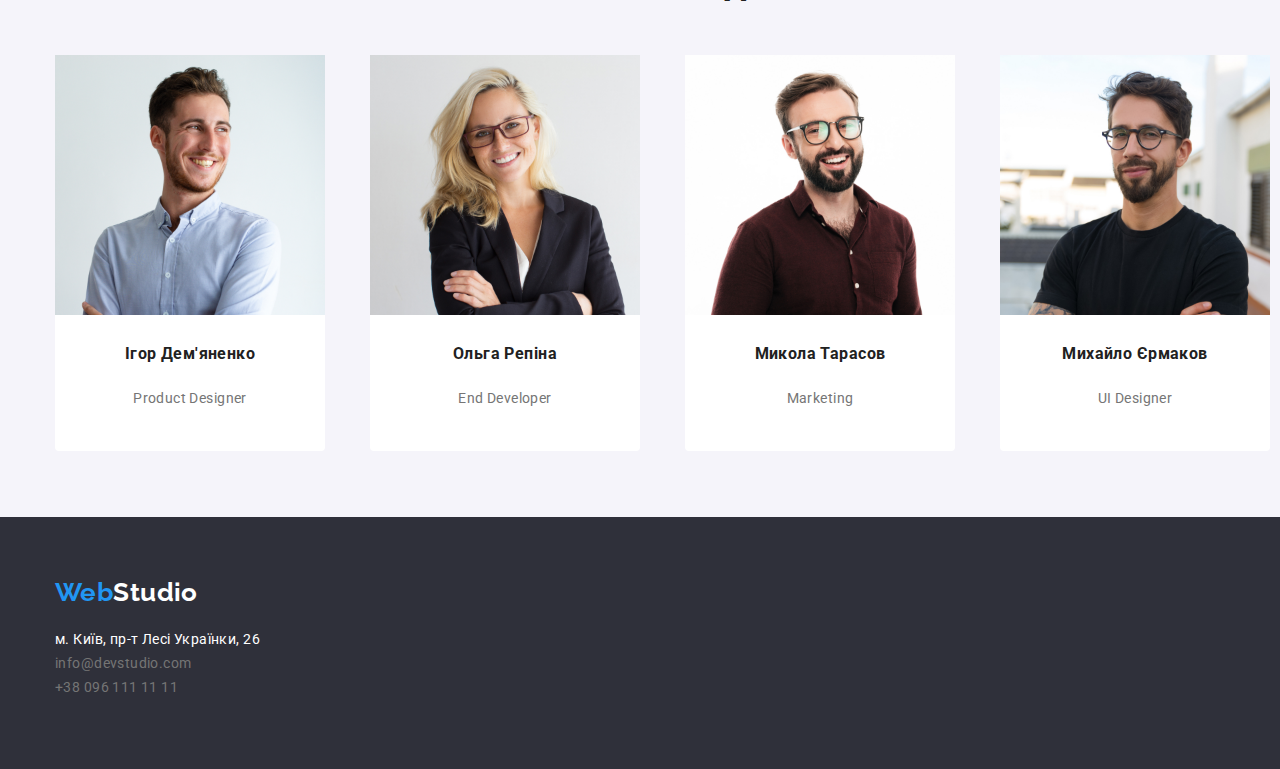
==== commit dcc61e49: "дз3 правки2" ====
--- a/index.html
+++ b/index.html
@@ -6,14 +6,17 @@
     <meta name="viewport" content="width=device-width, initial-scale=1.0">
     <title>Сайт веб студії</title>
     <link href="https://fonts.googleapis.com/css2?family=Raleway:wght@700&family=Roboto:wght@400;500;700;900&display=swap" rel="stylesheet">
-    <link href="https://cdnjs.cloudflare.com/ajax/libs/modern-normalize/1.1.0/modern-normalize.min.css">
+    <link
+    rel="stylesheet"
+    href="https://cdnjs.cloudflare.com/ajax/libs/modern-normalize/1.0.0/modern-normalize.min.css"
+  />
     <link rel="stylesheet" href="./css/styles.css">
 </head>
 
 <body class="container">
     <!-- Шапка -->
-    <div class="center">
-     <header class="header">
+    
+     <header class="header"><div class="center">
        <nav class="menu">   
         <a  href="" class="logo">Web<span class="logo-black">Studio</span></a>
      
@@ -21,26 +24,27 @@
           <li class="item"><a href = "" class="link current">Студія</a></li>
           <li class="item"><a href = "./portfolio.html" class="link">Портфоліо</a></li>
           <li class="item"><a href = "" class="link">Контакти</a></li>
-        </ul>
+        </ul></div>
       </nav> 
+      <div class="center">
       <ul class ="list menu">    
         <li class="menu-item"><a class="adress-header" href="mailto:info@devstudio.com">info@devstudio.com</a></li> 
         <li class="menu-item"><a class="adress-header" href="tel:+380961111111">+38 096 111 11 11</a></li>
-      </ul> 
+      </ul></div> 
       </header>
-   </div>
+   
     <!-- Банер  -->
   <main>
-    <div class="center"> 
-      <section class="hero">
+     
+      <section class="hero"><div class="center">
       <h1 class="hero-title">Ефективні рішення для <br>вашого бізнесу</h1>
       <div class="center"><button type="button" class="hero-button">Замовити послугу</button></div>
-      </section> 
-  </div>
+    </div></section> 
+ 
   
    <!-- Основна частина  -->
-   <div class="center">
-    <section class="section">
+   
+    <section class="section"><div class="center">
     <ul class ="list">
     <li class="content-box-1"><h2>Увага до деталей</h2>
     <p>Ідейні міркування, і навіть початок повсякденної роботи з формування позиції.</p>
@@ -54,36 +58,36 @@
     <li class="content-box-1"><h2>Сучасні технології</h2>
     <p>Значимість цих проблем настільки очевидна, що реалізація планових завдань.</p>
     </li>
-    </ul>
+    </ul></div>
    </section>
-  </div>
+  
    <!-- Чим займаємося -->
-   <div class="center">
-    <section class="section">
+   
+    <section class="section-2"><div class="center">
     <h2 class="title-style">Чим ми займаємося</h2>
     <ul class ="list">
         <li class="content-box-2"><img src="images/box-1.png" alt="дизайн сайтів" width="370"></li>
         <li class="content-box-2"><img src="images/box-2.png" alt="розробка сайту" width="370"></li>
         <li class="content-box-2"><img src="images/box-3.png" alt="створення сайту" width="370"></li>
-    </ul>
+    </ul></div>
    </section>
-  </div>
+  
    <!-- Наша команда -->
-  <div class="center">
-    <section class="section-team">
+  
+    <section class="section-team"><div class="center">
     <h2 class="title-style team">Наша команда</h2>
     <ul class ="list">
-        <li class="content-box-3"><img src="images/img-1.jpg" alt="Ігор Дем'яненко Product Designer" width="270"><h3>Ігор Дем'яненко</h3> <p>Product Designer</p></li>
-        <li class="content-box-3"><img src="images/img-2.jpg" alt="Ольга Репіна Front End Developer" width="270"><h3>Ольга Репіна</h3> <p>End Developer</p></li>
-        <li class="content-box-3"><img src="images/img-3.jpg" alt="Микола Тарасов Marketing" width="270"><h3>Микола Тарасов</h3> <p>Marketing</p></li>
-        <li class="content-box-3"><img src="images/img.jpg" alt="Михайло Єрмаков UI Designer" width="270"><h3>Михайло Єрмаков</h3><p>UI Designer</p></li>
-    </ul>
+        <div class="card-team"><li class="content-box-3"><img src="images/img-1.jpg" alt="Ігор Дем'яненко Product Designer" width="270"><h3 class="card">Ігор Дем'яненко</h3> <p>Product Designer</p></li></div>
+        <div class="card-team"><li class="content-box-3"><img src="images/img-2.jpg" alt="Ольга Репіна Front End Developer" width="270"><h3 class="card">Ольга Репіна</h3> <p>End Developer</p></li></div>
+        <div class="card-team"><li class="content-box-3"><img src="images/img-3.jpg" alt="Микола Тарасов Marketing" width="270"><h3 class="card">Микола Тарасов</h3> <p>Marketing</p></li></div>
+        <div class="card-team"><li class="content-box-3"><img src="images/img.jpg" alt="Михайло Єрмаков UI Designer" width="270"><h3 class="card">Михайло Єрмаков</h3><p>UI Designer</p></li></div>
+    </ul></div>
    </section>
-  </div>
+  
   </main>
    <!-- Футер -->
-  <div class="center">
-    <footer class="footer">
+  
+    <footer class="footer"><div class="center">
     
     <a href="" class="logo-footer">Web<span class="logo-white">Studio</span></a>
     <address>   
@@ -92,9 +96,9 @@
       <li class ="list-item"><a class="adress" href ="info@devstudio.com"> info@devstudio.com</a></li>
       <li class ="list-item"><a class="adress" href="tel: +38 096 111 11 11">+38 096 111 11 11</a></li>
     </ul>
-    </address>
+    </address></div>
     </footer>
-  </div>
+  
 </body>
 </html>
 
--- a/css/styles.css
+++ b/css/styles.css
@@ -63,7 +63,7 @@
 .header{
     display: flex;
     align-items: center;
-    border-bottom: #757575 1px solid;
+    border-bottom: #757575 1px;
        
 }
 .menu{
@@ -85,8 +85,10 @@
     color:var(--accent-color);
     text-decoration: none;
     margin-right: 93px;
+    
     padding-top: 24px;
     padding-bottom: 24px;
+    
 
 }
 .logo > .logo-black{
@@ -157,24 +159,27 @@
     background: var(--accent-color);
     border-radius: 4px;
     box-shadow: 0px 4px 4px rgba(0, 0, 0, 0.15);
-    display: flex;
+    display: inline-flex;
     justify-content: center;
     align-items: center;
     width: 216px;
     height: 50px;
-    margin-left: 477px;  
+      
 }
 .section{
     padding-top: 94px;
     padding-bottom: 94px;
 }
+.section-2{
+    padding-bottom: 94px;
+}
 
 
 .content-box-1{
     align-items: center;
     width: 270px;
-    margin-right:auto;
-    margin-left:auto;  
+    margin-right:30px;
+      
     
 }
 .content-box-2{
@@ -189,8 +194,18 @@
     margin-left: auto;
     align-items: center; 
     background-color: #fff;
-    text-align: center;  
-}
+    text-align: center; 
+    border-radius: 0px 0px 4px 4px; 
+}
+.card{
+    padding-top: 30px;
+    padding-bottom: 10px;
+    font-style: inherit;
+}
+.card-team{
+margin-right: 30px;
+}
+
 .team{
     margin-bottom: 50px;
     
@@ -212,13 +227,14 @@
     text-align: center;
     color: var(--title-text-color);
 }
-.list>h3{
+.div>.h3{
     
     font-weight: 500;
     font-size: 16px;
     line-height: 1.18;
     text-align: center;
     color:var(--title-text-color);
+    
 }
 
 .list>.p{
@@ -253,8 +269,8 @@
     line-height: 1.19;
     color:var(--accent-color);
     text-decoration: none;
-    padding-top: 60px;
-    padding-bottom: 20px;
+    margin-bottom: 20px;
+    padding-top:60px;
 }
     .logo-white{
     color:var(--bgrd-color);
@@ -344,9 +360,8 @@
     list-style: none;
     display: flex;
     align-items: center;
-    padding-top: 94px;
-    padding-bottom: 50px;
     justify-content: center;
+    margin-bottom:34px;
     
 }
 
@@ -358,12 +373,18 @@
 .list-content{
     display:flex;
     flex-wrap: wrap;
-   
+    gap: 30px;
     
 }
 .list-content>.content-list{
     
     list-style: none;
-    flex-basis: calc(100% / 3);
-    gap: 30px;
-}
+    flex-basis: calc(100% / 3 - 40px);
+    
+    border: 1px solid #EEEEEE;
+}
+.content-block{
+    font-style: inherit;
+    padding-top:20px;
+}
+
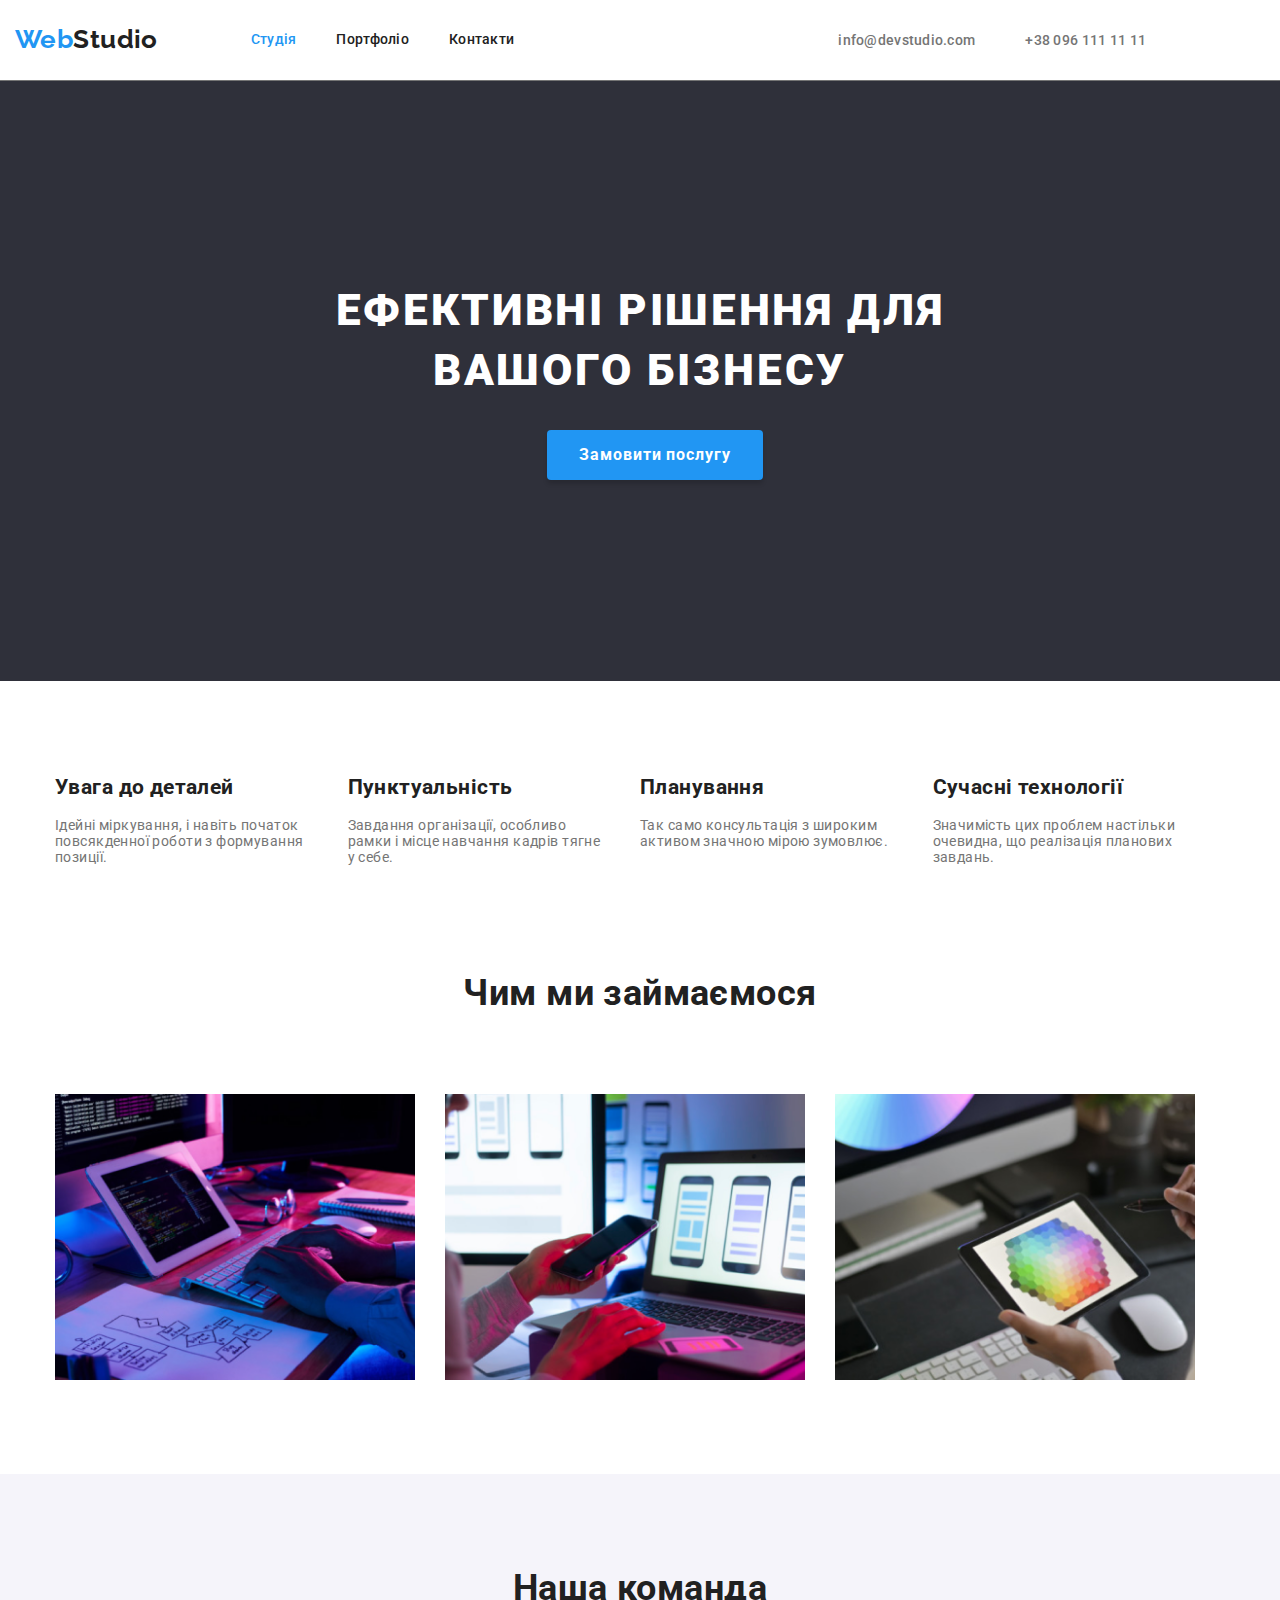
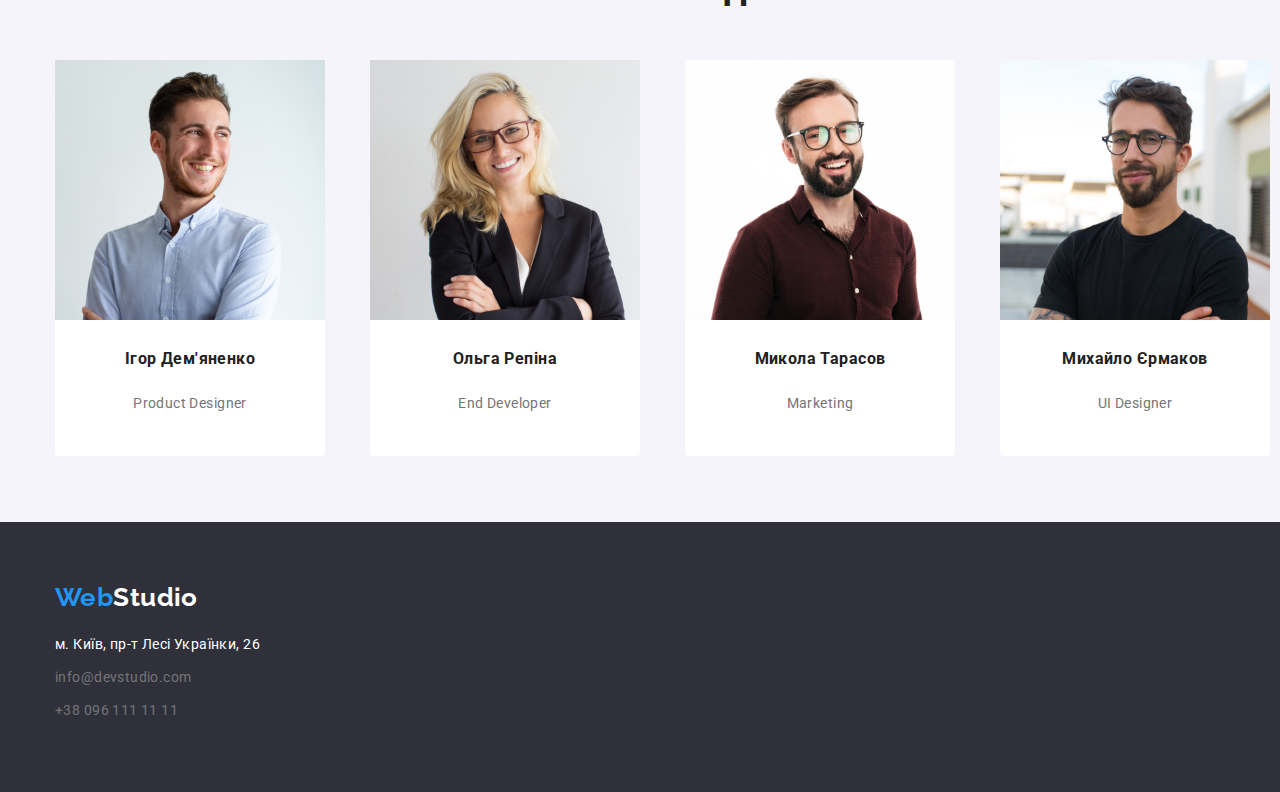
==== commit 2006d219: "Правка 3 дз3" ====
--- a/index.html
+++ b/index.html
@@ -17,15 +17,15 @@
     <!-- Шапка -->
     
      <header class="header"><div class="center">
-       <nav class="menu">   
+       <nav class="menu"> 
         <a  href="" class="logo">Web<span class="logo-black">Studio</span></a>
-     
+       
         <ul class ="site-nav list"> 
           <li class="item"><a href = "" class="link current">Студія</a></li>
           <li class="item"><a href = "./portfolio.html" class="link">Портфоліо</a></li>
           <li class="item"><a href = "" class="link">Контакти</a></li>
-        </ul></div>
-      </nav> 
+        </ul>
+      </nav> </div>
       <div class="center">
       <ul class ="list menu">    
         <li class="menu-item"><a class="adress-header" href="mailto:info@devstudio.com">info@devstudio.com</a></li> 
@@ -47,16 +47,16 @@
     <section class="section"><div class="center">
     <ul class ="list">
     <li class="content-box-1"><h2>Увага до деталей</h2>
-    <p>Ідейні міркування, і навіть початок повсякденної роботи з формування позиції.</p>
+    <p class="content-style">Ідейні міркування, і навіть початок повсякденної роботи з формування позиції.</p>
     </li>
     <li class="content-box-1"><h2>Пунктуальність</h2>
-    <p>Завдання організації, особливо рамки і місце навчання кадрів тягне у себе.</p>
+    <p class="content-style">Завдання організації, особливо рамки і місце навчання кадрів тягне у себе.</p>
     </li>
     <li class="content-box-1"><h2>Планування</h2>
-    <p>Так само консультація з широким активом значною мірою зумовлює.</p>
+    <p class="content-style">Так само консультація з широким активом значною мірою зумовлює.</p>
     </li>
     <li class="content-box-1"><h2>Сучасні технології</h2>
-    <p>Значимість цих проблем настільки очевидна, що реалізація планових завдань.</p>
+    <p class="content-style">Значимість цих проблем настільки очевидна, що реалізація планових завдань.</p>
     </li>
     </ul></div>
    </section>
@@ -77,9 +77,9 @@
     <section class="section-team"><div class="center">
     <h2 class="title-style team">Наша команда</h2>
     <ul class ="list">
-        <div class="card-team"><li class="content-box-3"><img src="images/img-1.jpg" alt="Ігор Дем'яненко Product Designer" width="270"><h3 class="card">Ігор Дем'яненко</h3> <p>Product Designer</p></li></div>
-        <div class="card-team"><li class="content-box-3"><img src="images/img-2.jpg" alt="Ольга Репіна Front End Developer" width="270"><h3 class="card">Ольга Репіна</h3> <p>End Developer</p></li></div>
-        <div class="card-team"><li class="content-box-3"><img src="images/img-3.jpg" alt="Микола Тарасов Marketing" width="270"><h3 class="card">Микола Тарасов</h3> <p>Marketing</p></li></div>
+        <div class="card-team"><li class="content-box-3"><img src="images/img-1.jpg" alt="Ігор Дем'яненко Product Designer" width="270"><h3 class="card">Ігор Дем'яненко</h3><p>Product Designer</p></li></div>
+        <div class="card-team"><li class="content-box-3"><img src="images/img-2.jpg" alt="Ольга Репіна Front End Developer" width="270"><h3 class="card">Ольга Репіна</h3><p>End Developer</p></li></div>
+        <div class="card-team"><li class="content-box-3"><img src="images/img-3.jpg" alt="Микола Тарасов Marketing" width="270"><h3 class="card">Микола Тарасов</h3><p>Marketing</p></li></div>
         <div class="card-team"><li class="content-box-3"><img src="images/img.jpg" alt="Михайло Єрмаков UI Designer" width="270"><h3 class="card">Михайло Єрмаков</h3><p>UI Designer</p></li></div>
     </ul></div>
    </section>
--- a/css/styles.css
+++ b/css/styles.css
@@ -63,11 +63,12 @@
 .header{
     display: flex;
     align-items: center;
-    border-bottom: #757575 1px;
+    border-bottom: #757575 1px solid;
        
 }
 .menu{
-    display: flex;
+    display:inline-flex;
+    
     
 }
 .menu .menu-item{
@@ -109,7 +110,7 @@
 }
 .site-nav .item {
     margin-right: 40px;
-    display: block;
+   
 }
 .site-nav .item:last-child{
     margin-right: 0;
@@ -135,6 +136,7 @@
     padding-bottom: 200px;
     align-items: center;
     background-size: cover;
+    padding-top: 200px;
 
     
 }
@@ -145,7 +147,7 @@
     line-height: 1.36;
     letter-spacing: 0.06em;
     text-transform: uppercase;
-    padding-top: 200px;
+    
 
 }
 /* Кнопка банера */
@@ -164,7 +166,15 @@
     align-items: center;
     width: 216px;
     height: 50px;
+    border: none;
       
+}
+
+.hero-button:focus, .hero-button:active{
+    background: #188CE8;
+    border: 1px solid #000000;
+    box-shadow: 0px 4px 4px rgba(0, 0, 0, 0.15);
+    border-radius: 4px;
 }
 .section{
     padding-top: 94px;
@@ -197,13 +207,14 @@
     text-align: center; 
     border-radius: 0px 0px 4px 4px; 
 }
+
 .card{
     padding-top: 30px;
     padding-bottom: 10px;
     font-style: inherit;
 }
 .card-team{
-margin-right: 30px;
+    margin-right: 30px;
 }
 
 .team{
@@ -211,13 +222,13 @@
     
 }
 
-li>h2 {
+.h2 {
     font-weight: 700;
     font-size: 14px;
     line-height: 1.14;
     text-transform: uppercase;
     color:var(--title-text-color);
-    margin-top: 10px;
+    
 }
 
 .title-style{
@@ -227,7 +238,7 @@
     text-align: center;
     color: var(--title-text-color);
 }
-.div>.h3{
+.h3{
     
     font-weight: 500;
     font-size: 16px;
@@ -237,10 +248,14 @@
     
 }
 
-.list>.p{
+.content-style{
+    font-style: inherit;
+}
+.p{
     font-size: 16px;
     line-height: 1.18;
     text-align: center;
+    font-style: inherit;
 }
 a>p{
     color:var(--primary-text-color);
@@ -257,7 +272,7 @@
 
 .footer{
  background-color: var(--footer-bgrd);
- height: 252px;
+ padding:60px 0;
  width: cover;
  
 }
@@ -270,9 +285,9 @@
     color:var(--accent-color);
     text-decoration: none;
     margin-bottom: 20px;
-    padding-top:60px;
-}
-    .logo-white{
+    
+}
+.logo-white{
     color:var(--bgrd-color);
 }
 /* Прибрані крапки у списках */
@@ -292,7 +307,7 @@
     line-height: 1.62;
     text-align: center;
     background: #F5F4FA;
-    border-radius: 4px;
+    
 
     color: var(--title-text-color);
 }
@@ -322,7 +337,7 @@
     text-decoration: none;
     font-style: normal;
     line-height: 1.71;
-    padding-bottom: 9px; 
+    
     
 }
 .adress:hover,.link:focus{
@@ -336,7 +351,10 @@
     text-decoration: none;
     line-height: 1.71;
     color: var(--bgrd-color);
-    padding-bottom: 9px;
+  
+}
+.list-item{
+    margin-bottom: 9px;
 }
 .hidden{
     display: none;
@@ -386,5 +404,7 @@
 .content-block{
     font-style: inherit;
     padding-top:20px;
-}
-
+    list-style: none;
+    text-decoration: none;
+}
+
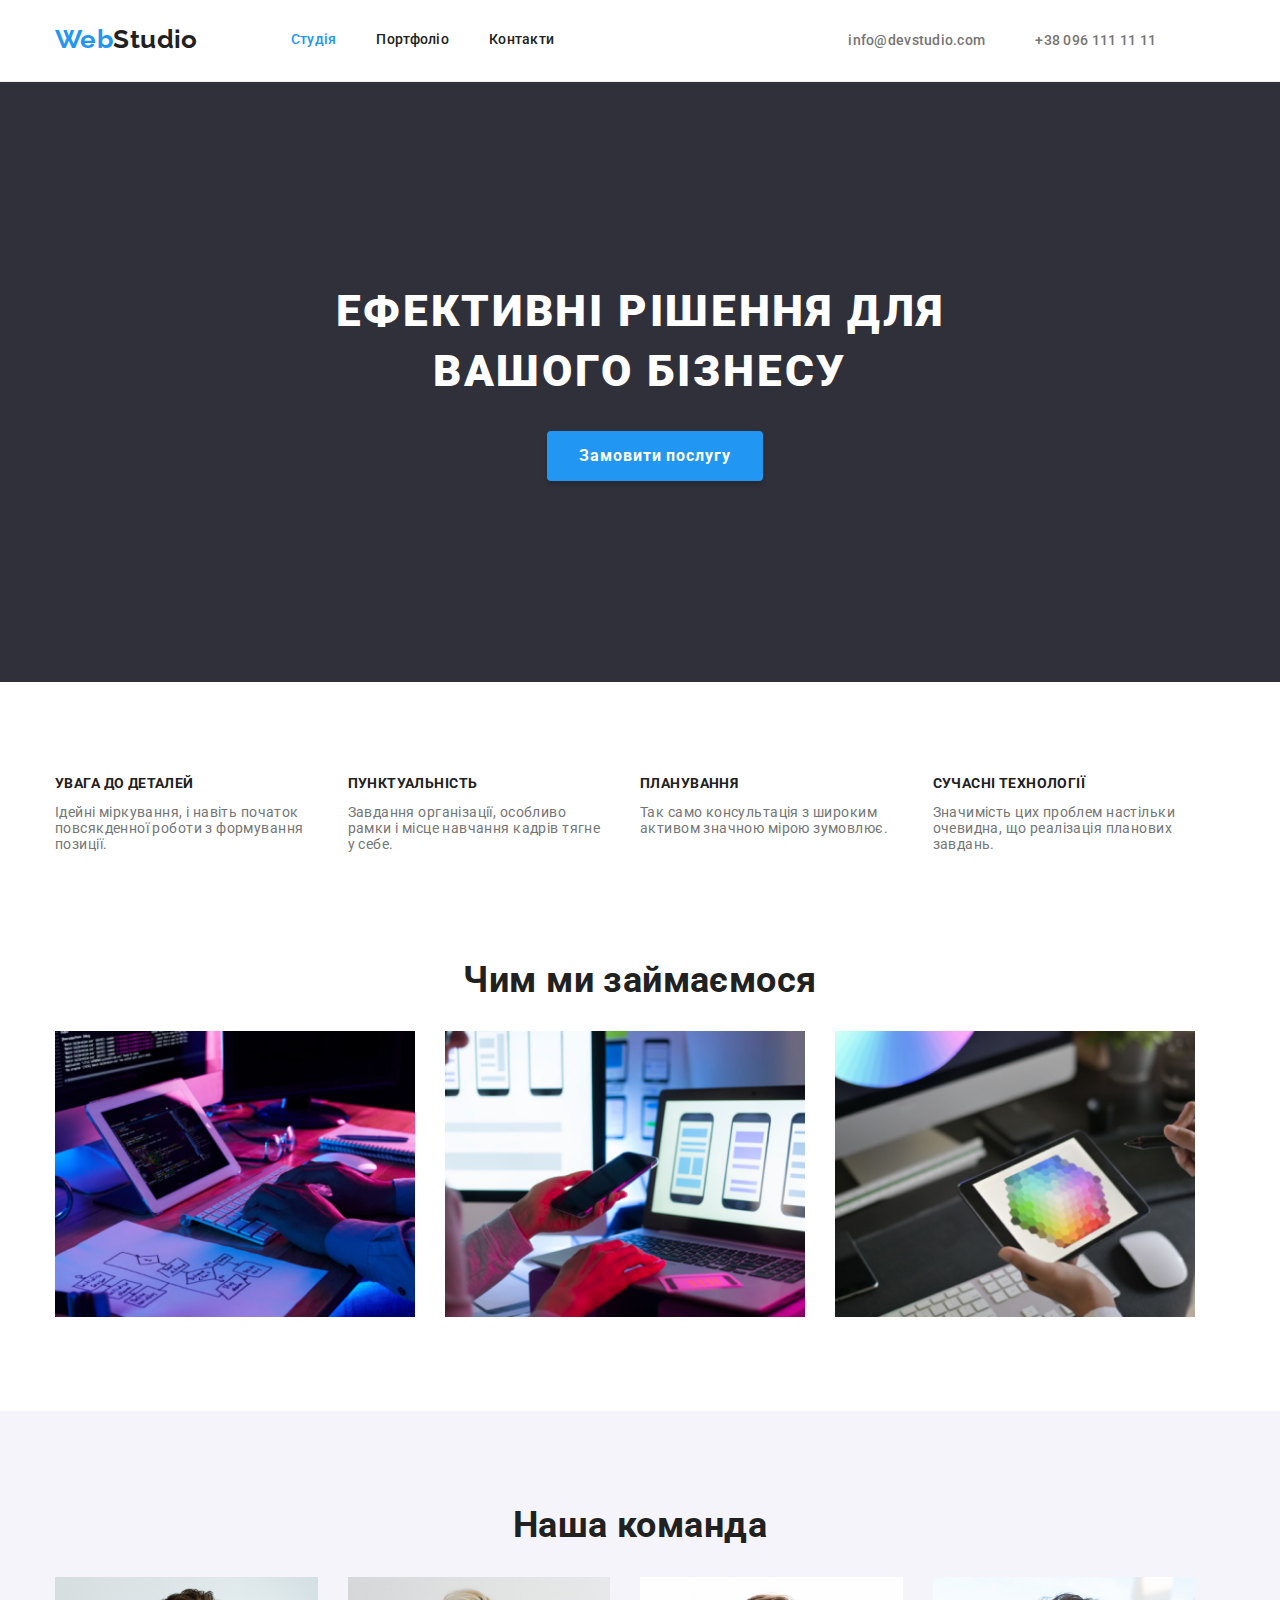
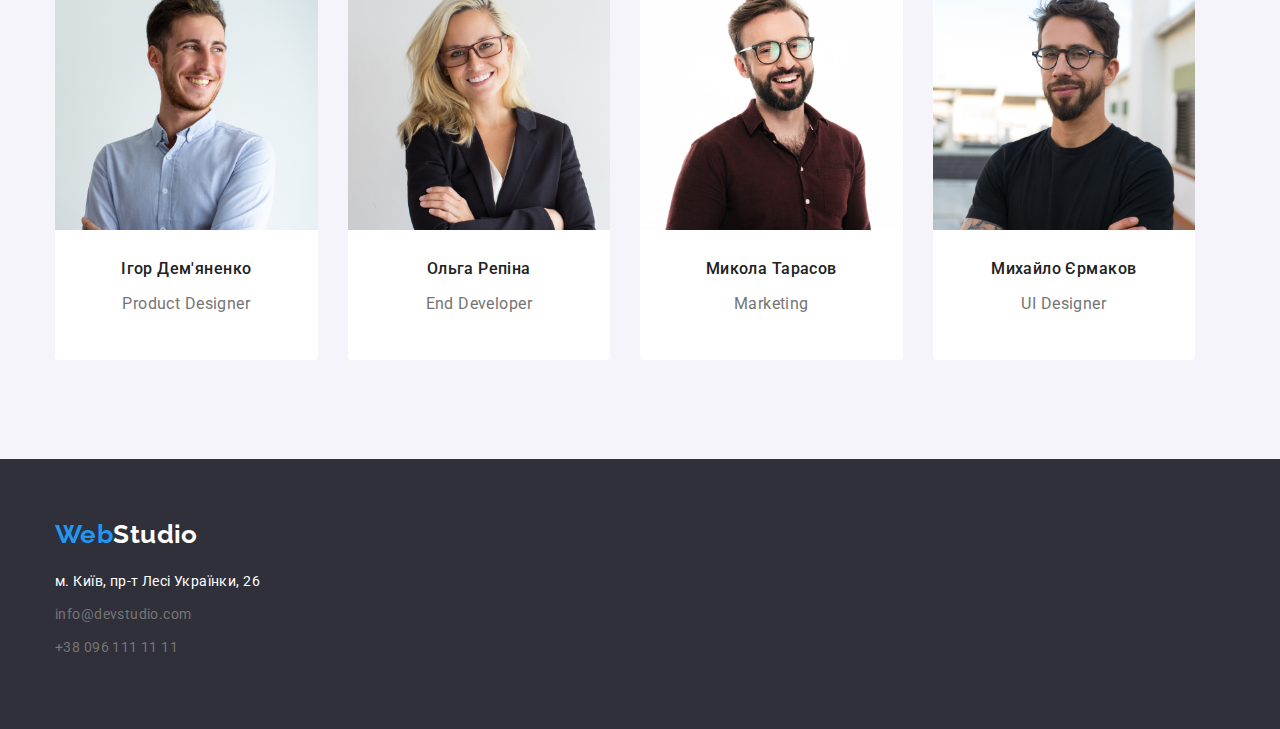
==== commit c5e53928: "дз3 правка 4" ====
--- a/index.html
+++ b/index.html
@@ -16,7 +16,7 @@
 <body class="container">
     <!-- Шапка -->
     
-     <header class="header"><div class="center">
+     <header class="header"><div class="center"><div class="unity">
        <nav class="menu"> 
         <a  href="" class="logo">Web<span class="logo-black">Studio</span></a>
        
@@ -25,12 +25,11 @@
           <li class="item"><a href = "./portfolio.html" class="link">Портфоліо</a></li>
           <li class="item"><a href = "" class="link">Контакти</a></li>
         </ul>
-      </nav> </div>
-      <div class="center">
+      </nav> 
       <ul class ="list menu">    
         <li class="menu-item"><a class="adress-header" href="mailto:info@devstudio.com">info@devstudio.com</a></li> 
         <li class="menu-item"><a class="adress-header" href="tel:+380961111111">+38 096 111 11 11</a></li>
-      </ul></div> 
+      </ul></div></div> 
       </header>
    
     <!-- Банер  -->
@@ -46,16 +45,16 @@
    
     <section class="section"><div class="center">
     <ul class ="list">
-    <li class="content-box-1"><h2>Увага до деталей</h2>
+    <li class="content-box-1"><h2 class="h2-title">Увага до деталей</h2>
     <p class="content-style">Ідейні міркування, і навіть початок повсякденної роботи з формування позиції.</p>
     </li>
-    <li class="content-box-1"><h2>Пунктуальність</h2>
+    <li class="content-box-1"><h2 class="h2-title">Пунктуальність</h2>
     <p class="content-style">Завдання організації, особливо рамки і місце навчання кадрів тягне у себе.</p>
     </li>
-    <li class="content-box-1"><h2>Планування</h2>
+    <li class="content-box-1"><h2 class="h2-title">Планування</h2>
     <p class="content-style">Так само консультація з широким активом значною мірою зумовлює.</p>
     </li>
-    <li class="content-box-1"><h2>Сучасні технології</h2>
+    <li class="content-box-1"><h2 class="h2-title">Сучасні технології</h2>
     <p class="content-style">Значимість цих проблем настільки очевидна, що реалізація планових завдань.</p>
     </li>
     </ul></div>
@@ -75,12 +74,12 @@
    <!-- Наша команда -->
   
     <section class="section-team"><div class="center">
-    <h2 class="title-style team">Наша команда</h2>
+    <h2 class="title-style">Наша команда</h2>
     <ul class ="list">
-        <div class="card-team"><li class="content-box-3"><img src="images/img-1.jpg" alt="Ігор Дем'яненко Product Designer" width="270"><h3 class="card">Ігор Дем'яненко</h3><p>Product Designer</p></li></div>
-        <div class="card-team"><li class="content-box-3"><img src="images/img-2.jpg" alt="Ольга Репіна Front End Developer" width="270"><h3 class="card">Ольга Репіна</h3><p>End Developer</p></li></div>
-        <div class="card-team"><li class="content-box-3"><img src="images/img-3.jpg" alt="Микола Тарасов Marketing" width="270"><h3 class="card">Микола Тарасов</h3><p>Marketing</p></li></div>
-        <div class="card-team"><li class="content-box-3"><img src="images/img.jpg" alt="Михайло Єрмаков UI Designer" width="270"><h3 class="card">Михайло Єрмаков</h3><p>UI Designer</p></li></div>
+        <li class="content-box-3"><img src="images/img-1.jpg" alt="Ігор Дем'яненко Product Designer" width="270"><div class="card-team"><h3 class="card">Ігор Дем'яненко</h3><p class="card-content">Product Designer</p></div></li>
+        <li class="content-box-3"><img src="images/img-2.jpg" alt="Ольга Репіна Front End Developer" width="270"><div class="card-team"><h3 class="card">Ольга Репіна</h3><p class="card-content">End Developer</p></div></li>
+        <li class="content-box-3"><img src="images/img-3.jpg" alt="Микола Тарасов Marketing" width="270"><div class="card-team"><h3 class="card">Микола Тарасов</h3><p class="card-content">Marketing</p></div></li>
+        <li class="content-box-3"><img src="images/img.jpg" alt="Михайло Єрмаков UI Designer" width="270"><div class="card-team"><h3 class="card">Михайло Єрмаков</h3><p class="card-content">UI Designer</p></div></li>
     </ul></div>
    </section>
   
--- a/css/styles.css
+++ b/css/styles.css
@@ -59,22 +59,25 @@
     margin-right: auto;
     margin-left: auto;
 }
-
+.unity{
+    display: flex;
+}
 .header{
     display: flex;
-    align-items: center;
-    border-bottom: #757575 1px solid;
+    
+    border-bottom: 
+    #ECECEC 1px solid;
        
 }
 .menu{
-    display:inline-flex;
-    
-    
-}
-.menu .menu-item{
+    display: flex;
+    
+    
+}
+.menu-item{
     margin-left:50px;
-    padding-top: 24px;
-    padding-bottom: 24px;
+    padding-top: 32px;
+    padding-bottom: 32px;
     
 }
 .logo{
@@ -88,7 +91,7 @@
     margin-right: 93px;
     
     padding-top: 24px;
-    padding-bottom: 24px;
+    padding-bottom: 25px;
     
 
 }
@@ -97,7 +100,7 @@
     
 }
 .site-nav{
-    display: flex;
+    
     font-style: normal;
     font-weight: 500;
     line-height: 1.14;
@@ -194,14 +197,14 @@
 }
 .content-box-2{
     margin-right:30px;
-    margin-top: 50px;
+    
 
 }
 .content-box-3{
+    
     width: 270px;
     padding-bottom: 30px;
-    margin-right: 15px;
-    margin-left: auto;
+    margin-right: 30px;
     align-items: center; 
     background-color: #fff;
     text-align: center; 
@@ -209,18 +212,20 @@
 }
 
 .card{
+    
+    
+    font-style: inherit;
+    font-weight: 500;
+    font-size: 16px;
+    line-height: 1.18;
+    text-align: center;
+    color:var(--title-text-color);
+}
+.card-team{
     padding-top: 30px;
-    padding-bottom: 10px;
-    font-style: inherit;
-}
-.card-team{
-    margin-right: 30px;
-}
-
-.team{
-    margin-bottom: 50px;
-    
-}
+    
+}
+
 
 .h2 {
     font-weight: 700;
@@ -230,7 +235,13 @@
     color:var(--title-text-color);
     
 }
-
+.h2-title{
+    font-weight: 700;
+    font-size: 14px;
+    line-height: 1.14;
+    text-transform: uppercase;
+    color:var(--title-text-color);
+}
 .title-style{
     font-weight: 700;
     font-size: 36px;
@@ -238,18 +249,16 @@
     text-align: center;
     color: var(--title-text-color);
 }
-.h3{
-    
-    font-weight: 500;
+
+.card-content{
     font-size: 16px;
     line-height: 1.18;
     text-align: center;
-    color:var(--title-text-color);
-    
-}
-
+    font-style: inherit;
+}
 .content-style{
     font-style: inherit;
+    
 }
 .p{
     font-size: 16px;
@@ -257,6 +266,7 @@
     text-align: center;
     font-style: inherit;
 }
+
 a>p{
     color:var(--primary-text-color);
 }
@@ -307,7 +317,9 @@
     line-height: 1.62;
     text-align: center;
     background: #F5F4FA;
-    
+    border: none;
+    border-radius: 4px;
+    padding: 6px 22px;
 
     color: var(--title-text-color);
 }
@@ -407,4 +419,21 @@
     list-style: none;
     text-decoration: none;
 }
-
+.portfolio-h2title{
+    font-style: inherit;
+    font-weight: 700;
+    font-size: 14px;
+    line-height: 1.14;
+    text-transform: uppercase;
+    color:var(--title-text-color); 
+}
+
+.portfolio-content{
+    font-size: 16px;
+    line-height: 1.18;
+    font-style: inherit;
+    color: var(--primary-text-color);
+    text-decoration: none;
+}
+
+
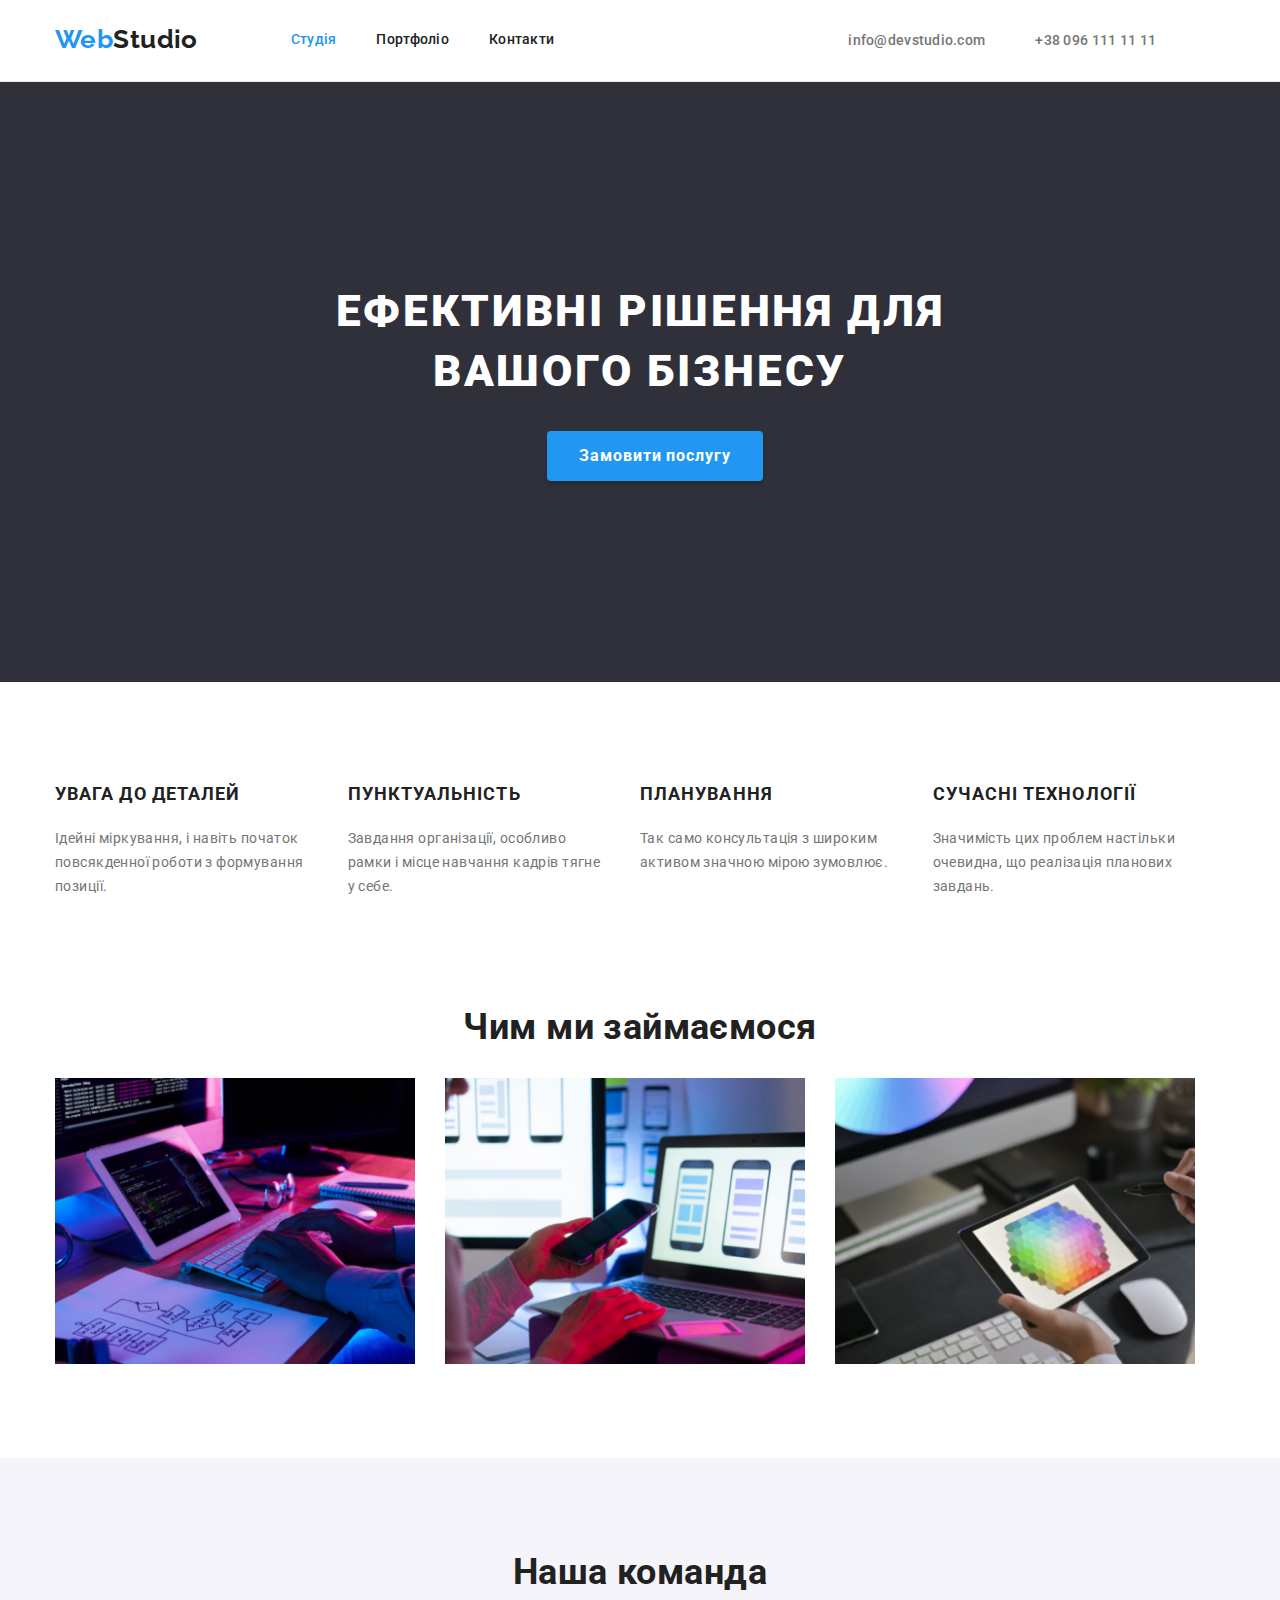
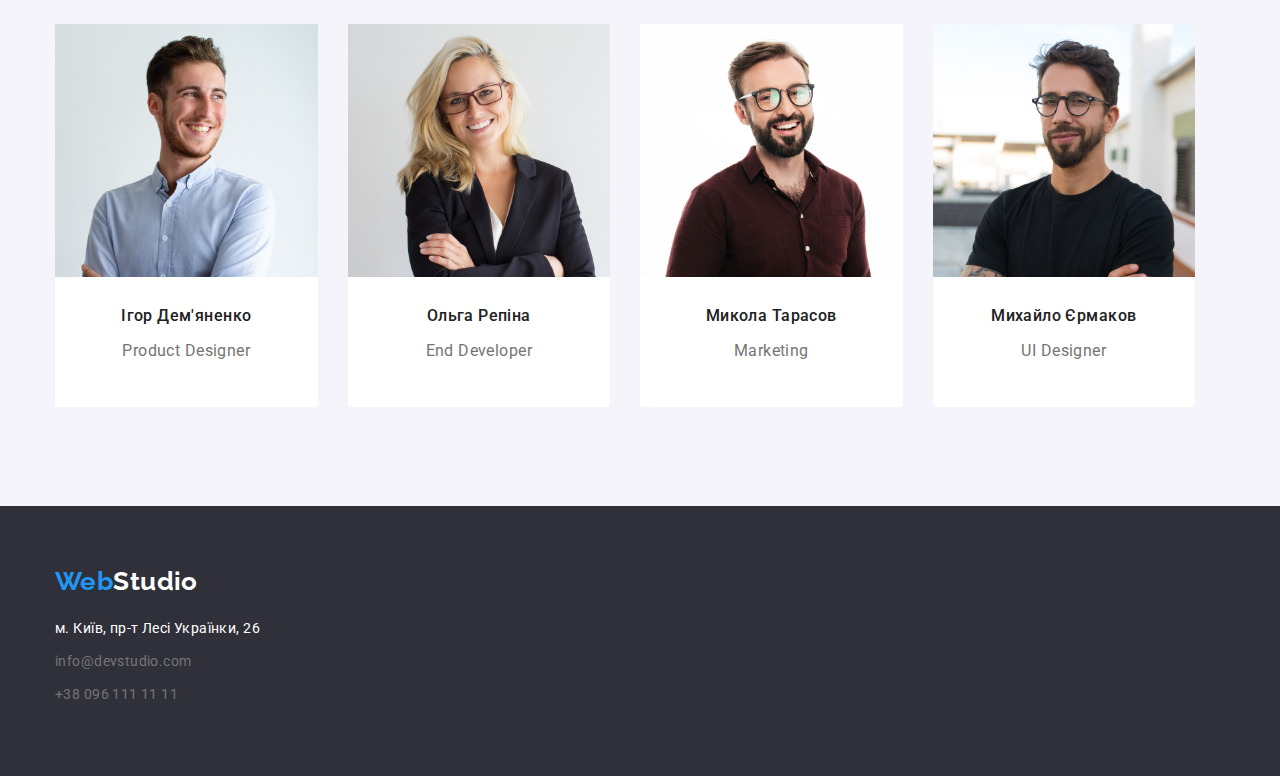
==== commit e6781cb9: "дз3 правка4" ====
--- a/index.html
+++ b/index.html
@@ -18,7 +18,7 @@
     
      <header class="header"><div class="center"><div class="unity">
        <nav class="menu"> 
-        <a  href="" class="logo">Web<span class="logo-black">Studio</span></a>
+        <a  href="./index" class="logo">Web<span class="logo-black">Studio</span></a>
        
         <ul class ="site-nav list"> 
           <li class="item"><a href = "" class="link current">Студія</a></li>
--- a/css/styles.css
+++ b/css/styles.css
@@ -227,20 +227,19 @@
 }
 
 
-.h2 {
-    font-weight: 700;
-    font-size: 14px;
+
+.h2-title{
+    font-weight: 700;
+    font-size: 18px;
     line-height: 1.14;
     text-transform: uppercase;
     color:var(--title-text-color);
-    
-}
-.h2-title{
-    font-weight: 700;
-    font-size: 14px;
-    line-height: 1.14;
-    text-transform: uppercase;
-    color:var(--title-text-color);
+    font-weight: 700;
+    font-size: 18px;
+    line-height: 2;
+/* identical to box height, or 200% */
+
+letter-spacing: 0.06em;
 }
 .title-style{
     font-weight: 700;
@@ -259,17 +258,15 @@
 .content-style{
     font-style: inherit;
     
-}
-.p{
-    font-size: 16px;
-    line-height: 1.18;
-    text-align: center;
-    font-style: inherit;
-}
-
-a>p{
-    color:var(--primary-text-color);
-}
+    
+    font-weight: 400;
+    font-size: 14px;
+    line-height: 1.71;
+    letter-spacing: 0.03em;
+    
+}
+
+
 
 .section-team{
     background-color: #F5F4FA;
@@ -407,17 +404,22 @@
     
 }
 .list-content>.content-list{
-    
+    padding: 0;
     list-style: none;
     flex-basis: calc(100% / 3 - 40px);
     
+    
+}
+.content-block{
+    font-style: inherit;
+    margin-top: 0;
+    padding-top:20px;
+    padding-bottom: 20px;
+    padding-left: 24px;
+    padding-right: 24px;
+    list-style: none;
+    text-decoration: none;
     border: 1px solid #EEEEEE;
-}
-.content-block{
-    font-style: inherit;
-    padding-top:20px;
-    list-style: none;
-    text-decoration: none;
 }
 .portfolio-h2title{
     font-style: inherit;
@@ -436,4 +438,11 @@
     text-decoration: none;
 }
 
-
+.text-portfolio{
+    font-weight: 400;
+    font-size: 16px;
+    line-height: 1.88;
+    text-decoration: none;
+    color:var(--primary-text-color);
+    letter-spacing: 0.03em;
+}
